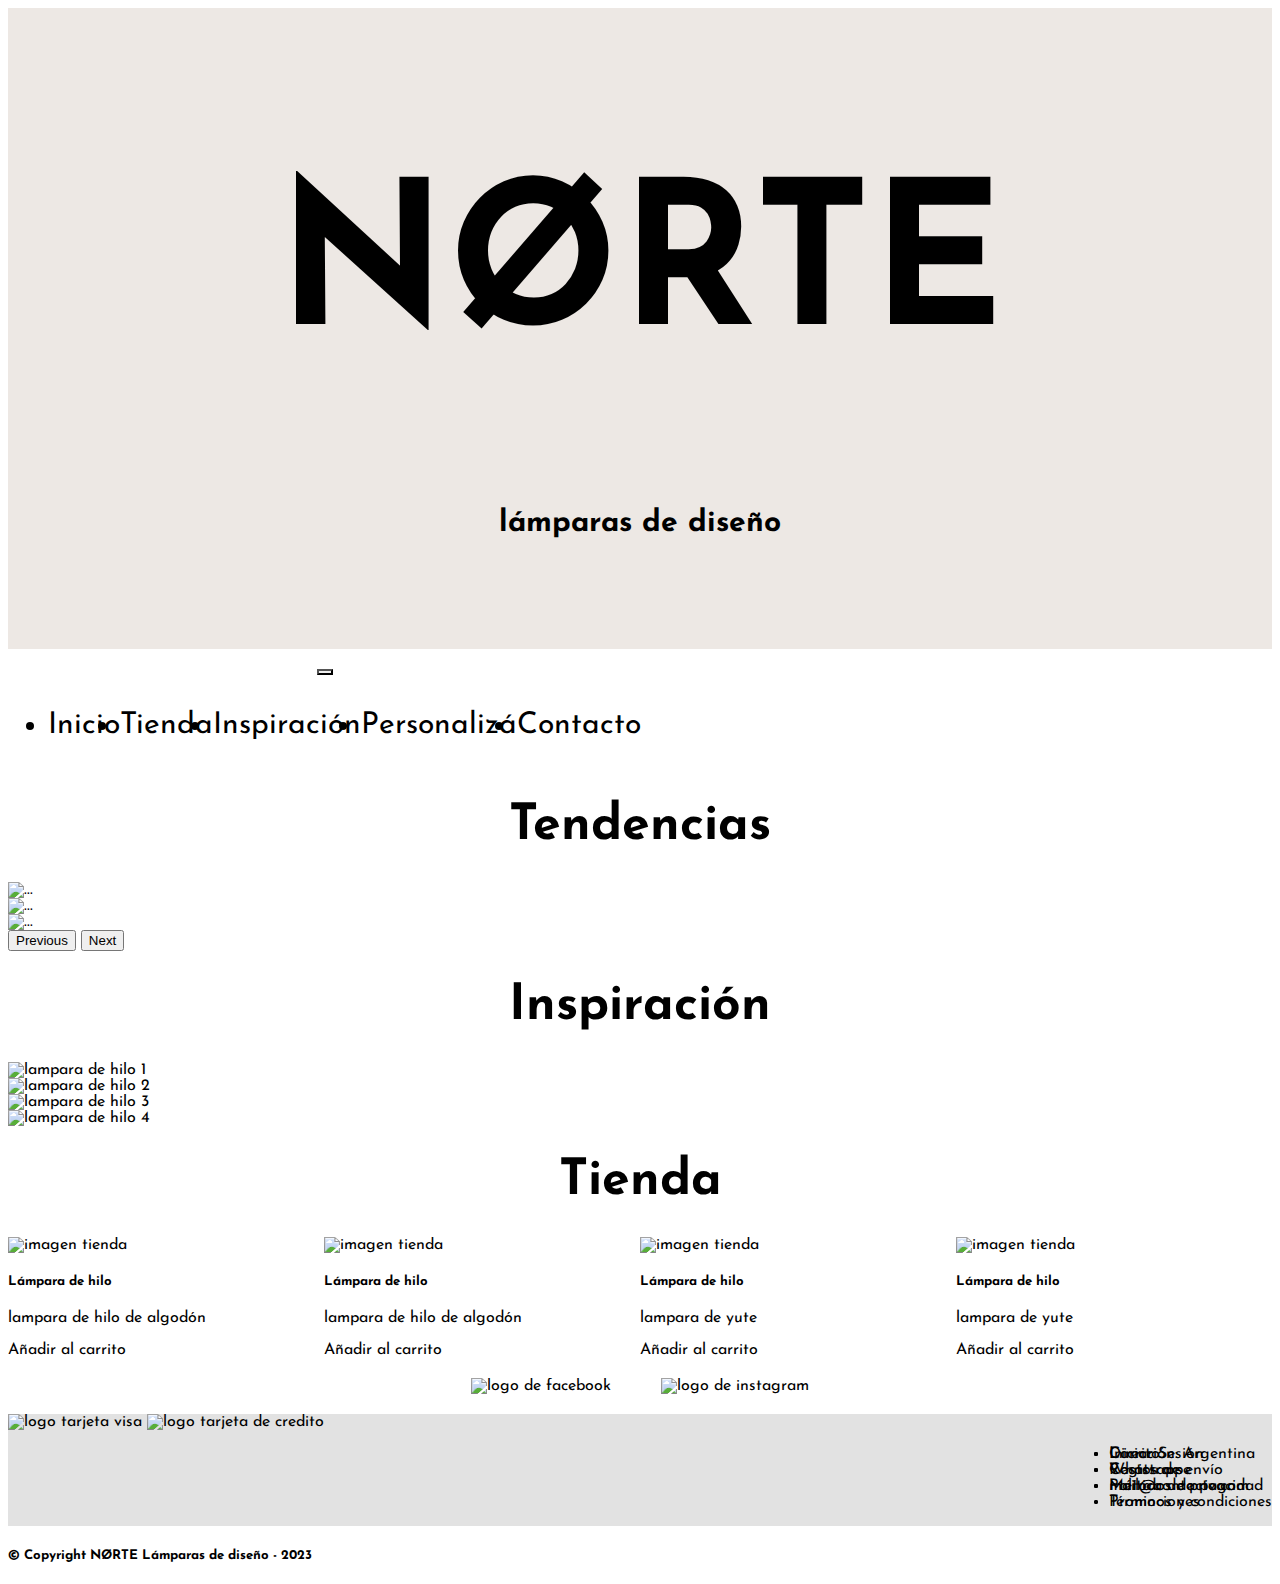
==== index.html @ 88e81bc0 "cambio" ====
<!DOCTYPE html>
<html lang="en">
<head>
    <meta charset="UTF-8">
    <meta http-equiv="X-UA-Compatible" content="IE=edge">
    <meta name="viewport" content="width=device-width, initial-scale=1.0">
    <link rel="preconnect" href="https://fonts.googleapis.com">
    <link rel="preconnect" href="https://fonts.gstatic.com" crossorigin>
    <link href="https://fonts.googleapis.com/css2?family=Josefin+Sans:wght@100;200;300&display=swap" rel="stylesheet"/>
    <link href="https://cdn.jsdelivr.net/npm/bootstrap@5.3.0/dist/css/bootstrap.min.css" rel="stylesheet" integrity="sha384-9ndCyUaIbzAi2FUVXJi0CjmCapSmO7SnpJef0486qhLnuZ2cdeRhO02iuK6FUUVM" crossorigin="anonymous">
    <link rel="stylesheet" href="./css/style.css"/>
    <script src="https://kit.fontawesome.com/7396c8cc22.js" crossorigin="anonymous"></script>
    <link rel="shortcut icon" href="./imagenes/favicon.png" type="image/x-icon">
    <title>NØRTE Lámparas de Diseño</title>
</head>

<body>
    <header>

        <div class="iconosheader">
            <a target="_blank" href="#"><img src="./imagenes/login.png" alt=""></a>
            <a target="_blank" href="./paginas/carrito.html"><img src="./imagenes/carrito.png" alt=""></a>
        </div>
        <a href="./index.html"><h1>NØRTE</h1></a>
        <h2>lámparas de diseño</h2>
    </header>

      <section>
        <div class="navbar navegacion">
          <nav class="navbar navbar-expand-lg">
            <div class="container-fluid">
              <button class="navbar-toggler toogler-mio" type="button" data-bs-toggle="collapse" data-bs-target="#navbarNav" aria-controls="navbarNav" aria-expanded="false" aria-label="Toggle navigation">
                <span class="navbar-toggler-icon toogler-mio-icono"></span>
              </button>
              <div class="collapse navbar-collapse" id="navbarNav">
                <ul class="navbar-nav navegacion">
                  <li class="nav-item">
                    <a class="nav-link active" aria-current="page" href="./index.html">Inicio</a>
                  </li>
                  <li class="nav-item">
                    <a class="nav-link" href="./paginas/tienda.html">Tienda</a>
                  </li>
                  <li class="nav-item">
                    <a class="nav-link" href="./paginas/inspiracion.html">Inspiración</a>
                  </li>
                  <li class="nav-item">
                    <a class="nav-link" href="./paginas/personaliza.html">Personalizá</a>
                  </li>
                  <li class="nav-item">
                    <a class="nav-link" href="./paginas/contacto.html">Contacto</a>
                  </li>
                </ul>
              </div>
            </div>
          </nav>
        </div>
      </section>



    <main>
        <h2>Tendencias</h2> 
        <div id="carouselExampleFade" class="carousel slide carousel-fade">
            <div class="carousel-inner">
              <div class="carousel-item active">
                <img src="./imagenes/lamparas/Carrusel/carrusel img1.png" class="d-block w-100" alt="...">
              </div>
              <div class="carousel-item">
                <img src="./imagenes/lamparas/Carrusel/carrusel img2.png" class="d-block w-100" alt="...">
              </div>
              <div class="carousel-item">
                <img src="./imagenes/lamparas/Carrusel/carrusel img3.png" class="d-block w-100" alt="...">
              </div>
            </div>
            <button class="carousel-control-prev" type="button" data-bs-target="#carouselExampleFade" data-bs-slide="prev">
              <span class="carousel-control-prev-icon" aria-hidden="true"></span>
              <span class="visually-hidden">Previous</span>
            </button>
            <button class="carousel-control-next" type="button" data-bs-target="#carouselExampleFade" data-bs-slide="next">
              <span class="carousel-control-next-icon" aria-hidden="true"></span>
              <span class="visually-hidden">Next</span>
            </button>
          </div>




  <a href="./paginas/inspiracion.html"><h2>Inspiración</h2></a>
      <div class="grid-layout">
          <div class="imagen-inspiracion">
            <img src="./imagenes/insp1.png" alt="lampara de hilo 1">
          </div>
          <div class="imagen-inspiracion">
            <img src="./imagenes/insp2.png" alt="lampara de hilo 2">
          </div>
          <div class="imagen-inspiracion">
            <img src="./imagenes/insp3.png" alt="lampara de hilo 3">
          </div>
          <div class="imagen-inspiracion">
            <img src="./imagenes/insp4.png" alt="lampara de hilo 4">
          </div>
      </div>

      <section>
        <h2>Tienda</h2>
        <div class="grid-tienda">
           <div class="tarjeta-tienda1">
            <div class="card tarjeta-body" style="width: 18rem;">
              <img src="./imagenes/tiendapreview1.png" class="card-img-top" alt="imagen tienda">
              <div class="card-body">
                <h5 class="card-title t-titulo">Lámpara de hilo</h5>
                <p class="card-text">lampara de hilo de algodón</p>
                <a href="#" class="btn btn-primary boton boton-tienda">Añadir al carrito</a>
              </div>
            </div>
           </div>

           <div class="tarjeta-tienda1">
            <div class="card" style="width: 18rem;">
              <img src="./imagenes/tiendapreview2.png" class="card-img-top" alt="imagen tienda">
              <div class="card-body">
                <h5 class="card-title">Lámpara de hilo</h5>
                <p class="card-text">lampara de hilo de algodón</p>
                <a href="#" class="btn btn-primary boton boton-tienda">Añadir al carrito</a>
              </div>
            </div>
           </div>

           <div class="tarjeta-tienda1">
            <div class="card" style="width: 18rem;">
              <img src="./imagenes/tiendapreview3.png" class="card-img-top" alt="imagen tienda">
              <div class="card-body">
                <h5 class="card-title">Lámpara de hilo</h5>
                <p class="card-text tarjeta-texto">lampara de yute</p>
                <a href="#" class="btn btn-primary boton boton-tienda">Añadir al carrito</a>
              </div>
            </div>
           </div>

           <div class="tarjeta-tienda1">
            <div class="card" style="width: 18rem;">
              <img src="./imagenes/tiendapreview4.png" class="card-img-top" alt="imagen tienda">
              <div class="card-body tarjeta-body">
                <h5 class="card-title">Lámpara de hilo</h5>
                <p class="card-text">lampara de yute</p>
                <a href="#" class="btn btn-primary boton boton-tienda">Añadir al carrito</a>
              </div>
            </div>
           </div>


        </div>

      </section>


    </main>

    <footer>

      <div class="footer-cajaredes">
        <a target="_blank" href="https://www.facebook.com/"><img src="./imagenes/facebookicon.png" alt="logo de facebook"></a>
        <a target="_blank" href="https://www.instagram.com/"><img src="./imagenes/instagram.png" alt="logo de instagram"></a> 
      </div>

      <div class="footer-grid">
        <ul class="footer-caja1">
          <li>Iniciar Sesión</li>
          <li>Registrarse</li>
          <li>Política de privacidad</li>
          <li>Términos y condiciones</li>
      </ul>
      <ul class="footer-caja2">
          <li><a target="_blank" href="./paginas/carrito.html">Carrito</a></li>
          <li>Costos de envío</li>
          <li>Métodos de pago</li>
          <li>Promociones</li>
      </ul>
      <ul class="footer-caja3">
          <li>Dirección: Argentina</li>
          <li><a target="_blank" href="https://web.whatsapp.com/">Whatsapp</a></li>
          <li>mail@contacto.com</li>
      </ul>

      
      <div class="tarjetas-credito">
        <img src="./imagenes/visa.png" alt="logo tarjeta visa">
        <img src="./imagenes/tarjeta.png" alt="logo tarjeta de credito">
      </div>
      </div>
        
        
       
        <div class="divh5">
          <h5>© Copyright NØRTE Lámparas de diseño - 2023</h5>
        </div>
    </footer>

<script src="https://cdn.jsdelivr.net/npm/bootstrap@5.3.0/dist/js/bootstrap.bundle.min.js" integrity="sha384-geWF76RCwLtnZ8qwWowPQNguL3RmwHVBC9FhGdlKrxdiJJigb/j/68SIy3Te4Bkz" crossorigin="anonymous"></script>
</body>
</html>
---- css/style.css ----
.navegacion, h2, h1 {
  text-align: center;
}

header {
  background-color: #ede8e4;
  padding-bottom: 80px;
}
header h2 {
  font-size: 30px;
}

@media (max-width: 576px) {
  header h1 {
    font-size: 20px;
  }
  header h2 {
    font-size: 15px;
  }
}
h1 {
  font-size: 200px;
}

.iconosheader {
  display: flex;
  flex-direction: row;
  justify-content: right;
  margin-top: 5px;
  padding: 8px;
  column-gap: 8px;
}

.grid-tienda {
  display: grid;
  grid-template-columns: 1fr 1fr 1fr 1fr;
  grid-template-rows: auto;
}

@media (max-width: 576px) {
  .grid-tienda {
    grid-template-columns: 1fr;
  }
}
.footer-grid {
  display: grid;
  grid-template-columns: 1fr 1fr 1fr;
  grid-template-columns: 1fr 1fr 1fr;
  grid-template-areas: caja1 caja2 caja3;
  background-color: #e2e2e2;
}

.footer-caja1 {
  grid-area: caja1;
}

.footer-caja2 {
  grid-area: caja2;
}

.footer-caja3 {
  grid-area: caja3;
}

.footer-cajaredes {
  display: grid;
  grid-template-columns: auto auto;
  grid-template-rows: auto;
  column-gap: 50px;
  margin-top: 20px;
  margin-bottom: 20px;
  justify-content: center;
}

body {
  font-family: "Josefin Sans", sans-serif;
  text-decoration-color: rgba(0, 0, 0, 0);
}

a:link {
  text-decoration: none;
  color: black;
}

h2 {
  font-size: 50px;
  margin-top: 30px;
  margin-bottom: 30px;
}

@media (max-width: 576px) {
  h2 {
    font-size: 25px;
  }
}
/* TOGGLER */
.toogler-mio-icono {
  background-image: url("../imagenes/favicon.png");
}

.toogler-mio {
  border-radius: 0%;
}

/* NAV BAR */
.navegacion {
  display: grid;
  grid-template-columns: repeat(5, 1fr);
  font-size: 30px;
}

/* CONTACTO */

/*# sourceMappingURL=style.css.map */
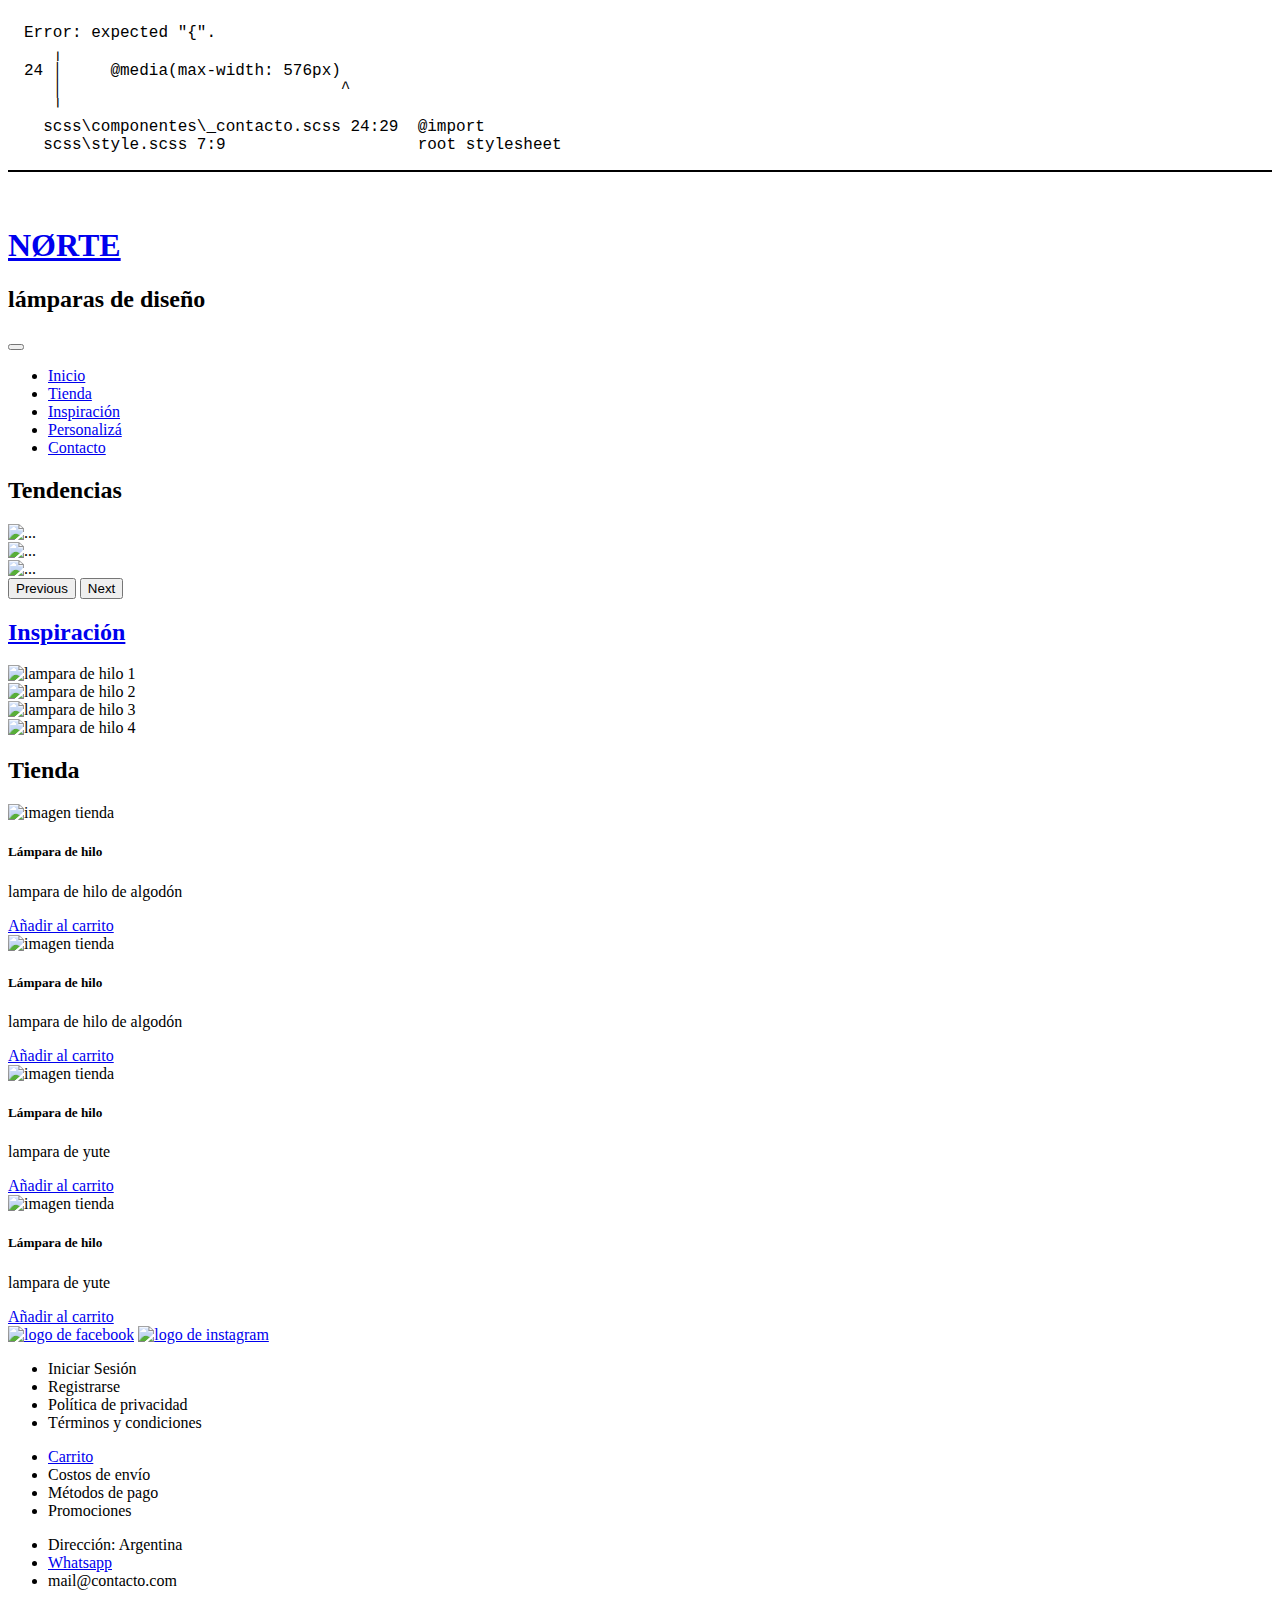
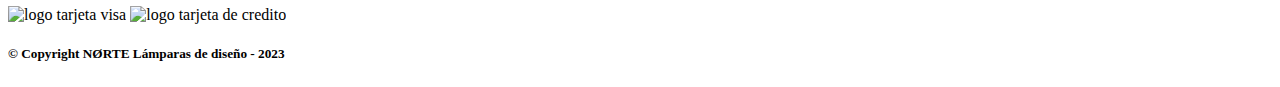
==== commit 44b8bbc8: "cambio" ====
--- a/index.html
+++ b/index.html
@@ -9,8 +9,8 @@
     <link href="https://fonts.googleapis.com/css2?family=Josefin+Sans:wght@100;200;300&display=swap" rel="stylesheet"/>
     <link href="https://cdn.jsdelivr.net/npm/bootstrap@5.3.0/dist/css/bootstrap.min.css" rel="stylesheet" integrity="sha384-9ndCyUaIbzAi2FUVXJi0CjmCapSmO7SnpJef0486qhLnuZ2cdeRhO02iuK6FUUVM" crossorigin="anonymous">
     <link rel="stylesheet" href="./css/style.css"/>
+    <link rel="shortcut icon" href="./imagenes/favicon.png" type="image/x-icon">
     <script src="https://kit.fontawesome.com/7396c8cc22.js" crossorigin="anonymous"></script>
-    <link rel="shortcut icon" href="./imagenes/favicon.png" type="image/x-icon">
     <title>NØRTE Lámparas de Diseño</title>
 </head>
 
--- a/css/style.css
+++ b/css/style.css
@@ -1,114 +1,18 @@
-.navegacion, h2, h1 {
-  text-align: center;
+/* Error: expected "{".
+ *    ,
+ * 24 |     @media(max-width: 576px)
+ *    |                             ^
+ *    '
+ *   scss\componentes\_contacto.scss 24:29  @import
+ *   scss\style.scss 7:9                    root stylesheet */
+
+body::before {
+  font-family: "Source Code Pro", "SF Mono", Monaco, Inconsolata, "Fira Mono",
+      "Droid Sans Mono", monospace, monospace;
+  white-space: pre;
+  display: block;
+  padding: 1em;
+  margin-bottom: 1em;
+  border-bottom: 2px solid black;
+  content: 'Error: expected "{".\a    \2577 \a 24 \2502      @media(max-width: 576px)\a    \2502                              ^\a    \2575 \a   scss\\componentes\\_contacto.scss 24:29  @import\a   scss\\style.scss 7:9                    root stylesheet';
 }
-
-header {
-  background-color: #ede8e4;
-  padding-bottom: 80px;
-}
-header h2 {
-  font-size: 30px;
-}
-
-@media (max-width: 576px) {
-  header h1 {
-    font-size: 20px;
-  }
-  header h2 {
-    font-size: 15px;
-  }
-}
-h1 {
-  font-size: 200px;
-}
-
-.iconosheader {
-  display: flex;
-  flex-direction: row;
-  justify-content: right;
-  margin-top: 5px;
-  padding: 8px;
-  column-gap: 8px;
-}
-
-.grid-tienda {
-  display: grid;
-  grid-template-columns: 1fr 1fr 1fr 1fr;
-  grid-template-rows: auto;
-}
-
-@media (max-width: 576px) {
-  .grid-tienda {
-    grid-template-columns: 1fr;
-  }
-}
-.footer-grid {
-  display: grid;
-  grid-template-columns: 1fr 1fr 1fr;
-  grid-template-columns: 1fr 1fr 1fr;
-  grid-template-areas: caja1 caja2 caja3;
-  background-color: #e2e2e2;
-}
-
-.footer-caja1 {
-  grid-area: caja1;
-}
-
-.footer-caja2 {
-  grid-area: caja2;
-}
-
-.footer-caja3 {
-  grid-area: caja3;
-}
-
-.footer-cajaredes {
-  display: grid;
-  grid-template-columns: auto auto;
-  grid-template-rows: auto;
-  column-gap: 50px;
-  margin-top: 20px;
-  margin-bottom: 20px;
-  justify-content: center;
-}
-
-body {
-  font-family: "Josefin Sans", sans-serif;
-  text-decoration-color: rgba(0, 0, 0, 0);
-}
-
-a:link {
-  text-decoration: none;
-  color: black;
-}
-
-h2 {
-  font-size: 50px;
-  margin-top: 30px;
-  margin-bottom: 30px;
-}
-
-@media (max-width: 576px) {
-  h2 {
-    font-size: 25px;
-  }
-}
-/* TOGGLER */
-.toogler-mio-icono {
-  background-image: url("../imagenes/favicon.png");
-}
-
-.toogler-mio {
-  border-radius: 0%;
-}
-
-/* NAV BAR */
-.navegacion {
-  display: grid;
-  grid-template-columns: repeat(5, 1fr);
-  font-size: 30px;
-}
-
-/* CONTACTO */
-
-/*# sourceMappingURL=style.css.map */
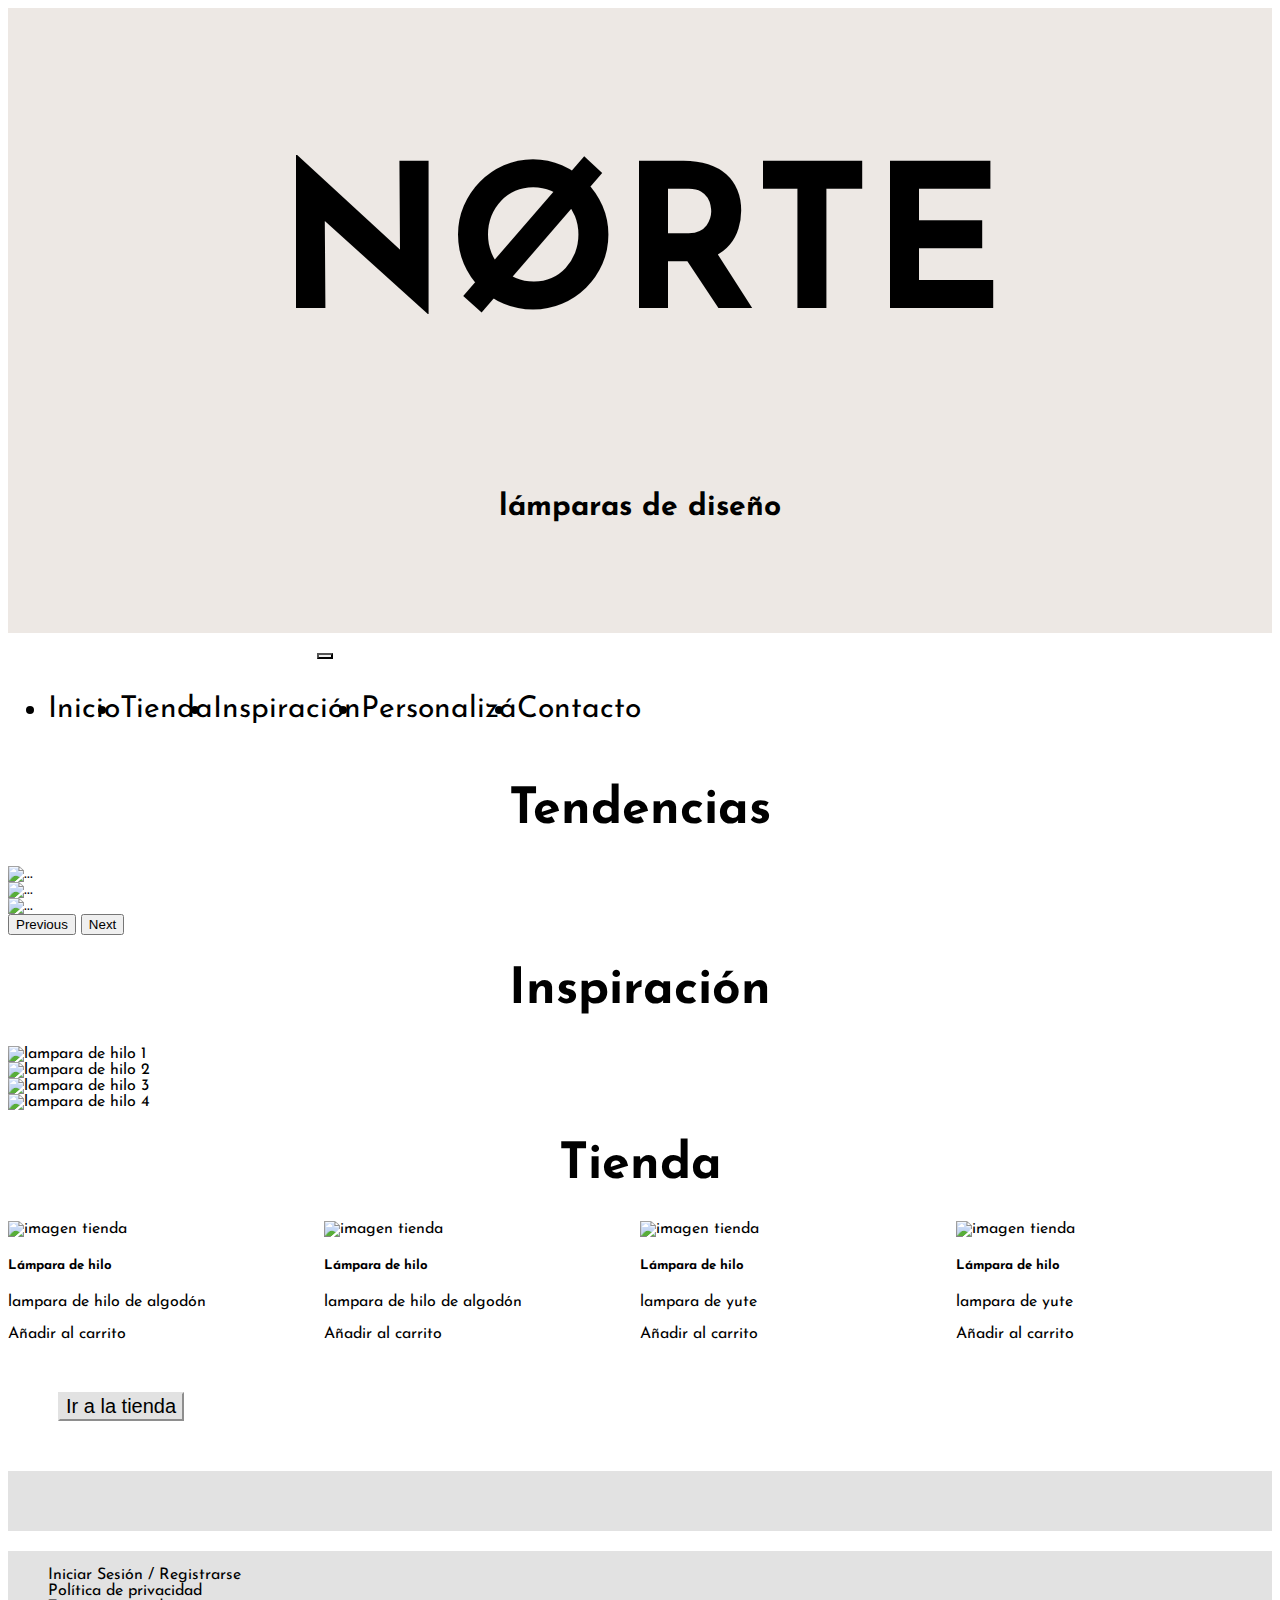
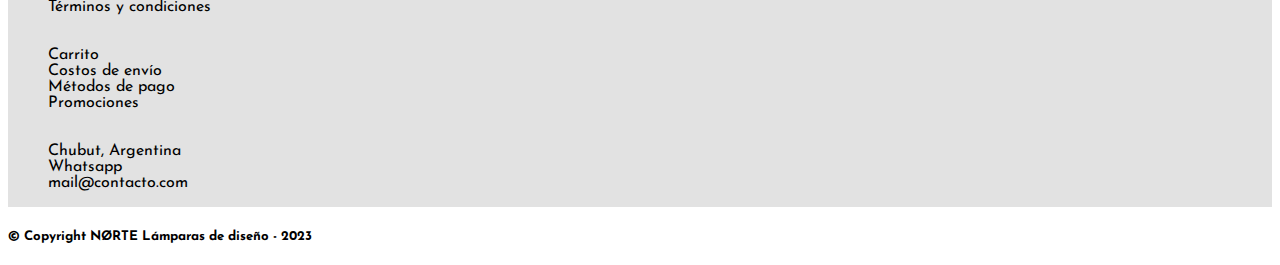
==== commit 2f552ec4: "cambio" ====
--- a/index.html
+++ b/index.html
@@ -18,8 +18,8 @@
     <header>
 
         <div class="iconosheader">
-            <a target="_blank" href="#"><img src="./imagenes/login.png" alt=""></a>
-            <a target="_blank" href="./paginas/carrito.html"><img src="./imagenes/carrito.png" alt=""></a>
+            <a target="_blank" href="#"><i class="fa-solid fa-user" style="color: #000000;"></i></a>
+            <a target="_blank" href="./paginas/carrito.html"><i class="fa-solid fa-cart-shopping" style="color: #000000;"></i></a>
         </div>
         <a href="./index.html"><h1>NØRTE</h1></a>
         <h2>lámparas de diseño</h2>
@@ -147,26 +147,30 @@
               </div>
             </div>
            </div>
-
-
-        </div>
+        </div>
+
+        <section class="boton-ir-tienda">
+          <div class="d-grid gap-2 col-6 mx-auto">
+            <button class="btn btn-primary btn-tienda" type="button"><a href="./paginas/tienda.html">Ir a la tienda</a></button>
+          </div>
+        </section>
 
       </section>
 
 
+
     </main>
 
     <footer>
 
       <div class="footer-cajaredes">
-        <a target="_blank" href="https://www.facebook.com/"><img src="./imagenes/facebookicon.png" alt="logo de facebook"></a>
-        <a target="_blank" href="https://www.instagram.com/"><img src="./imagenes/instagram.png" alt="logo de instagram"></a> 
+        <a target="_blank" href="https://www.facebook.com/"><i class="fa-brands fa-facebook-f fa-2xl" style="color: #000000;"></i></a>
+        <a target="_blank" href="https://www.instagram.com/"><i class="fa-brands fa-instagram fa-2xl" style="color: #000000;"></i></a> 
       </div>
 
       <div class="footer-grid">
         <ul class="footer-caja1">
-          <li>Iniciar Sesión</li>
-          <li>Registrarse</li>
+          <li>Iniciar Sesión / Registrarse</li>
           <li>Política de privacidad</li>
           <li>Términos y condiciones</li>
       </ul>
@@ -177,20 +181,20 @@
           <li>Promociones</li>
       </ul>
       <ul class="footer-caja3">
-          <li>Dirección: Argentina</li>
-          <li><a target="_blank" href="https://web.whatsapp.com/">Whatsapp</a></li>
-          <li>mail@contacto.com</li>
+          <li><i class="fa-solid fa-location-dot" style="color: #000000;"></i>Chubut, Argentina</li>
+          <li><i class="fa-brands fa-whatsapp" style="color: #000000;"></i><a target="_blank" href="https://web.whatsapp.com/">Whatsapp</a></li>
+          <li><i class="fa-solid fa-envelope" style="color: #000000;"></i>mail@contacto.com</li>
       </ul>
 
       
       <div class="tarjetas-credito">
-        <img src="./imagenes/visa.png" alt="logo tarjeta visa">
-        <img src="./imagenes/tarjeta.png" alt="logo tarjeta de credito">
+        <i class="fa-brands fa-cc-visa" style="color: #000000;"></i>
+        <i class="fa-brands fa-cc-mastercard" style="color: #000000;"></i>
+        <i class="fa-brands fa-cc-amex" style="color: #000000;"></i>
+        <i class="fa-brands fa-cc-paypal" style="color: #000000;"></i>
       </div>
       </div>
         
-        
-       
         <div class="divh5">
           <h5>© Copyright NØRTE Lámparas de diseño - 2023</h5>
         </div>
--- a/css/style.css
+++ b/css/style.css
@@ -1,18 +1,152 @@
-/* Error: expected "{".
- *    ,
- * 24 |     @media(max-width: 576px)
- *    |                             ^
- *    '
- *   scss\componentes\_contacto.scss 24:29  @import
- *   scss\style.scss 7:9                    root stylesheet */
+.navegacion, h2, h1 {
+  text-align: center;
+}
 
-body::before {
-  font-family: "Source Code Pro", "SF Mono", Monaco, Inconsolata, "Fira Mono",
-      "Droid Sans Mono", monospace, monospace;
-  white-space: pre;
+header {
+  background-color: #ede8e4;
+  padding-bottom: 80px;
+}
+header h2 {
+  font-size: 30px;
+}
+
+@media (max-width: 576px) {
+  header h1 {
+    font-size: 20px;
+  }
+  header h2 {
+    font-size: 15px;
+  }
+}
+h1 {
+  font-size: 200px;
+}
+
+.iconosheader {
+  display: flex;
+  flex-direction: row;
+  justify-content: right;
+  margin-top: 5px;
+  padding: 8px;
+  column-gap: 8px;
+}
+
+.div-contacto {
+  margin: 3em;
+  padding: 3em;
+  background-color: #f5f5f5;
+  border: 3px solid #ede8e4;
+  justify-content: space-around;
+}
+.div-contacto ul {
+  text-align: center;
+  font-size: 30px;
+  margin: auto;
+  list-style: none;
+}
+.div-contacto ul li {
+  padding: 5px;
+  margin-left: 3px;
+}
+
+.iconos-contacto {
   display: block;
-  padding: 1em;
-  margin-bottom: 1em;
-  border-bottom: 2px solid black;
-  content: 'Error: expected "{".\a    \2577 \a 24 \2502      @media(max-width: 576px)\a    \2502                              ^\a    \2575 \a   scss\\componentes\\_contacto.scss 24:29  @import\a   scss\\style.scss 7:9                    root stylesheet';
+  margin: 20px;
 }
+
+@media (max-width: 576px) {
+  .div-contacto ul li {
+    font-size: 18px;
+  }
+}
+.grid-tienda {
+  display: grid;
+  grid-template-columns: 1fr 1fr 1fr 1fr;
+  grid-template-rows: auto;
+}
+
+@media (max-width: 576px) {
+  .grid-tienda {
+    grid-template-columns: 1fr;
+  }
+}
+.boton-ir-tienda {
+  margin: 50px;
+  padding: auto;
+}
+
+.btn-tienda {
+  background-color: #e2e2e2;
+  border-radius: 0;
+  border-color: #e2e2e2;
+  font-size: 20px;
+  font-weight: 300;
+}
+.btn-tienda:hover {
+  background-color: #f5f5f5;
+  border-color: #f5f5f5;
+}
+
+.footer {
+  background-color: #e2e2e2;
+}
+
+.footer-grid {
+  display: grid;
+  background-color: #e2e2e2;
+}
+.footer-grid ul {
+  list-style: none;
+}
+
+.footer-cajaredes {
+  display: grid;
+  grid-template-columns: auto auto;
+  grid-template-rows: auto;
+  column-gap: 50px;
+  margin-top: 20px;
+  margin-bottom: 20px;
+  padding-top: 30px;
+  padding-bottom: 30px;
+  justify-content: center;
+  background-color: #e2e2e2;
+}
+
+body {
+  font-family: "Josefin Sans", sans-serif;
+  text-decoration-color: rgba(0, 0, 0, 0);
+}
+
+a:link {
+  text-decoration: none;
+  color: black;
+}
+
+h2 {
+  font-size: 50px;
+  margin-top: 30px;
+  margin-bottom: 30px;
+}
+
+@media (max-width: 576px) {
+  h2 {
+    font-size: 25px;
+  }
+}
+/* TOGGLER */
+.toogler-mio-icono {
+  background-image: url("../imagenes/favicon.png");
+}
+
+.toogler-mio {
+  border-radius: 0%;
+}
+
+/* NAV BAR */
+.navegacion {
+  display: grid;
+  grid-template-columns: repeat(5, 1fr);
+  font-size: 30px;
+}
+
+/*# sourceMappingURL=style.css.map */
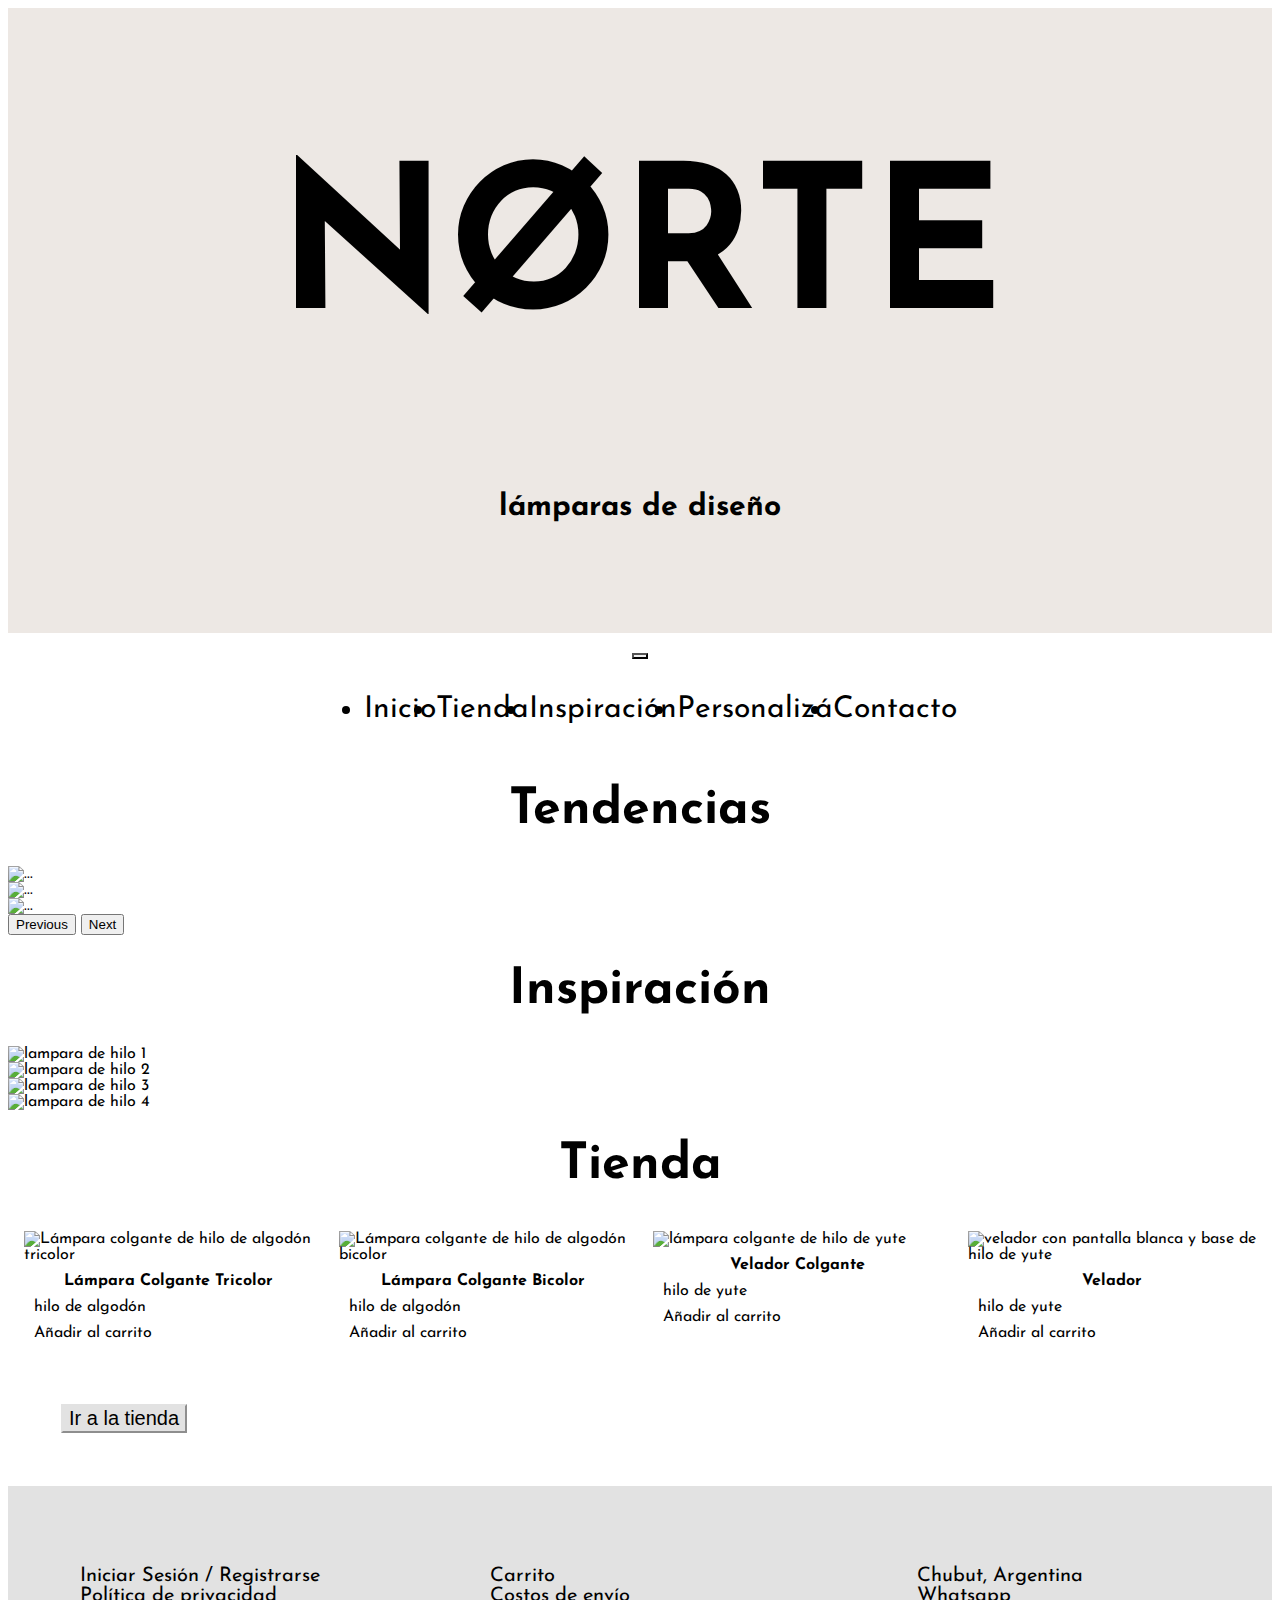
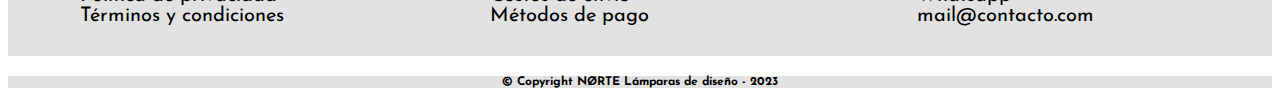
==== commit 394bfcf7: "cambios" ====
--- a/index.html
+++ b/index.html
@@ -103,60 +103,59 @@
 
       <section>
         <h2>Tienda</h2>
-        <div class="grid-tienda">
-           <div class="tarjeta-tienda1">
+        <div class="cards-tienda-index">
+           <div class="tarjeta-tienda">
             <div class="card tarjeta-body" style="width: 18rem;">
-              <img src="./imagenes/tiendapreview1.png" class="card-img-top" alt="imagen tienda">
+              <img src="./imagenes/tiendapreview1.png" class="card-img-top" alt="Lámpara colgante de hilo de algodón tricolor">
               <div class="card-body">
-                <h5 class="card-title t-titulo">Lámpara de hilo</h5>
-                <p class="card-text">lampara de hilo de algodón</p>
-                <a href="#" class="btn btn-primary boton boton-tienda">Añadir al carrito</a>
-              </div>
-            </div>
-           </div>
-
-           <div class="tarjeta-tienda1">
+                <h5 class="card-title t-titulo txt-card h5-card">Lámpara Colgante Tricolor</h5>
+                <p class="card-text txt-card">hilo de algodón</p>
+                <a href="#" class="btn btn-primary boton boton-tienda txt-card">Añadir al carrito</a>
+              </div>
+            </div>
+           </div>
+
+           <div class="tarjeta-tienda">
             <div class="card" style="width: 18rem;">
-              <img src="./imagenes/tiendapreview2.png" class="card-img-top" alt="imagen tienda">
+              <img src="./imagenes/tiendapreview2.png" class="card-img-top" alt="Lámpara colgante de hilo de algodón bicolor">
               <div class="card-body">
-                <h5 class="card-title">Lámpara de hilo</h5>
-                <p class="card-text">lampara de hilo de algodón</p>
-                <a href="#" class="btn btn-primary boton boton-tienda">Añadir al carrito</a>
-              </div>
-            </div>
-           </div>
-
-           <div class="tarjeta-tienda1">
+                <h5 class="card-title txt-card h5-card">Lámpara Colgante Bicolor</h5>
+                <p class="card-text txt-card">hilo de algodón</p>
+                <a href="#" class="btn btn-primary boton boton-tienda txt-card">Añadir al carrito</a>
+              </div>
+            </div>
+           </div>
+
+           <div class="tarjeta-tienda">
             <div class="card" style="width: 18rem;">
-              <img src="./imagenes/tiendapreview3.png" class="card-img-top" alt="imagen tienda">
+              <img src="./imagenes/tiendapreview3.png" class="card-img-top" alt="lámpara colgante de hilo de yute">
               <div class="card-body">
-                <h5 class="card-title">Lámpara de hilo</h5>
-                <p class="card-text tarjeta-texto">lampara de yute</p>
-                <a href="#" class="btn btn-primary boton boton-tienda">Añadir al carrito</a>
-              </div>
-            </div>
-           </div>
-
-           <div class="tarjeta-tienda1">
+                <h5 class="card-title txt-card h5-card">Velador Colgante</h5>
+                <p class="card-text tarjeta-texto txt-card">hilo de yute</p>
+                <a href="#" class="btn btn-primary boton boton-tienda txt-card">Añadir al carrito</a>
+              </div>
+            </div>
+           </div>
+
+           <div class="tarjeta-tienda">
             <div class="card" style="width: 18rem;">
-              <img src="./imagenes/tiendapreview4.png" class="card-img-top" alt="imagen tienda">
+              <img src="./imagenes/tiendapreview4.png" class="card-img-top" alt="velador con pantalla blanca y base de hilo de yute">
               <div class="card-body tarjeta-body">
-                <h5 class="card-title">Lámpara de hilo</h5>
-                <p class="card-text">lampara de yute</p>
-                <a href="#" class="btn btn-primary boton boton-tienda">Añadir al carrito</a>
-              </div>
-            </div>
-           </div>
-        </div>
-
+                <h5 class="card-title txt-card h5-card">Velador</h5>
+                <p class="card-text txt-card">hilo de yute</p>
+                <a href="#" class="btn btn-primary boton boton-tienda txt-card">Añadir al carrito</a>
+              </div>
+            </div>
+           </div>
+        </div>
+      </section>
+      
         <section class="boton-ir-tienda">
           <div class="d-grid gap-2 col-6 mx-auto">
             <button class="btn btn-primary btn-tienda" type="button"><a href="./paginas/tienda.html">Ir a la tienda</a></button>
           </div>
         </section>
 
-      </section>
-
 
 
     </main>
@@ -169,31 +168,29 @@
       </div>
 
       <div class="footer-grid">
-        <ul class="footer-caja1">
+        <ul>
           <li>Iniciar Sesión / Registrarse</li>
           <li>Política de privacidad</li>
           <li>Términos y condiciones</li>
       </ul>
-      <ul class="footer-caja2">
+      <ul>
           <li><a target="_blank" href="./paginas/carrito.html">Carrito</a></li>
           <li>Costos de envío</li>
           <li>Métodos de pago</li>
-          <li>Promociones</li>
       </ul>
-      <ul class="footer-caja3">
-          <li><i class="fa-solid fa-location-dot" style="color: #000000;"></i>Chubut, Argentina</li>
-          <li><i class="fa-brands fa-whatsapp" style="color: #000000;"></i><a target="_blank" href="https://web.whatsapp.com/">Whatsapp</a></li>
-          <li><i class="fa-solid fa-envelope" style="color: #000000;"></i>mail@contacto.com</li>
+      <ul>
+          <li><i class="fa-solid fa-location-dot footer-iconos" style="color: #000000;"></i>Chubut, Argentina</li>
+          <li><i class="fa-brands fa-whatsapp footer-iconos" style="color: #000000;"></i><a target="_blank" href="https://web.whatsapp.com/">Whatsapp</a></li>
+          <li><i class="fa-solid fa-envelope footer-iconos" style="color: #000000;"></i>mail@contacto.com</li>
       </ul>
-
-      
-      <div class="tarjetas-credito">
+      </div>
+
+      <div class="iconos-metodos-pago">
         <i class="fa-brands fa-cc-visa" style="color: #000000;"></i>
         <i class="fa-brands fa-cc-mastercard" style="color: #000000;"></i>
         <i class="fa-brands fa-cc-amex" style="color: #000000;"></i>
         <i class="fa-brands fa-cc-paypal" style="color: #000000;"></i>
       </div>
-      </div>
         
         <div class="divh5">
           <h5>© Copyright NØRTE Lámparas de diseño - 2023</h5>
--- a/css/style.css
+++ b/css/style.css
@@ -61,7 +61,8 @@
 }
 .grid-tienda {
   display: grid;
-  grid-template-columns: 1fr 1fr 1fr 1fr;
+  grid-template-columns: repeat(4, 1fr);
+  justify-content: space-evenly;
   grid-template-rows: auto;
 }
 
@@ -70,11 +71,6 @@
     grid-template-columns: 1fr;
   }
 }
-.boton-ir-tienda {
-  margin: 50px;
-  padding: auto;
-}
-
 .btn-tienda {
   background-color: #e2e2e2;
   border-radius: 0;
@@ -87,6 +83,38 @@
   border-color: #f5f5f5;
 }
 
+.h5-card {
+  background-color: white;
+}
+
+.tarjeta-tienda {
+  margin: 10px;
+}
+
+/* CARDS TIENDA (Index)*/
+.cards-tienda-index {
+  display: flex;
+  justify-content: space-evenly;
+}
+
+@media (max-width: 576px) {
+  .cards-tienda-index {
+    display: grid;
+    grid-template-columns: 1fr;
+    grid-template-rows: auto;
+    justify-items: center;
+    margin: 10px;
+  }
+  .txt-card {
+    font-size: 16px;
+    text-align: center;
+  }
+}
+.txt-card {
+  margin: 10px;
+  font-size: 16px;
+}
+
 .footer {
   background-color: #e2e2e2;
 }
@@ -94,22 +122,54 @@
 .footer-grid {
   display: grid;
   background-color: #e2e2e2;
+  grid-template-columns: 30% 30% 30%;
+  justify-content: space-evenly;
+  font-size: 20px;
 }
 .footer-grid ul {
   list-style: none;
 }
 
+@media (max-width: 576px) {
+  .footer-grid {
+    font-size: 16px;
+  }
+  .footer-iconos {
+    padding: 5px;
+  }
+}
 .footer-cajaredes {
   display: grid;
+  background-color: #e2e2e2;
   grid-template-columns: auto auto;
   grid-template-rows: auto;
   column-gap: 50px;
   margin-top: 20px;
-  margin-bottom: 20px;
   padding-top: 30px;
   padding-bottom: 30px;
   justify-content: center;
   background-color: #e2e2e2;
+}
+
+.footer-iconos {
+  padding: 8px;
+}
+
+.iconos-metodos-pago {
+  display: grid;
+  grid-template-columns: repeat(4, auto);
+  grid-template-rows: auto;
+  justify-content: center;
+  align-items: center;
+  column-gap: 15px;
+  padding-bottom: 10px;
+  background-color: #e2e2e2;
+}
+
+h5 {
+  background-color: #e2e2e2;
+  text-align: center;
+  font-size: 12px;
 }
 
 body {
@@ -129,8 +189,11 @@
 }
 
 @media (max-width: 576px) {
-  h2 {
-    font-size: 25px;
+  .h2 {
+    font-size: 18px;
+  }
+  .header {
+    display: none;
   }
 }
 /* TOGGLER */
@@ -144,9 +207,26 @@
 
 /* NAV BAR */
 .navegacion {
-  display: grid;
-  grid-template-columns: repeat(5, 1fr);
+  display: flex;
+  justify-content: space-evenly;
   font-size: 30px;
 }
 
+@media (max-width: 576px) {
+  .navegacion {
+    font-size: 20px;
+    justify-content: left;
+    text-align: left;
+  }
+}
+/* BOTON IR A LA TIENDA */
+.boton-ir-tienda {
+  margin: 50px;
+  padding: 3px;
+}
+.boton-ir-tienda:active {
+  background-color: #f5f5f5;
+  border-color: #f5f5f5;
+}
+
 /*# sourceMappingURL=style.css.map */
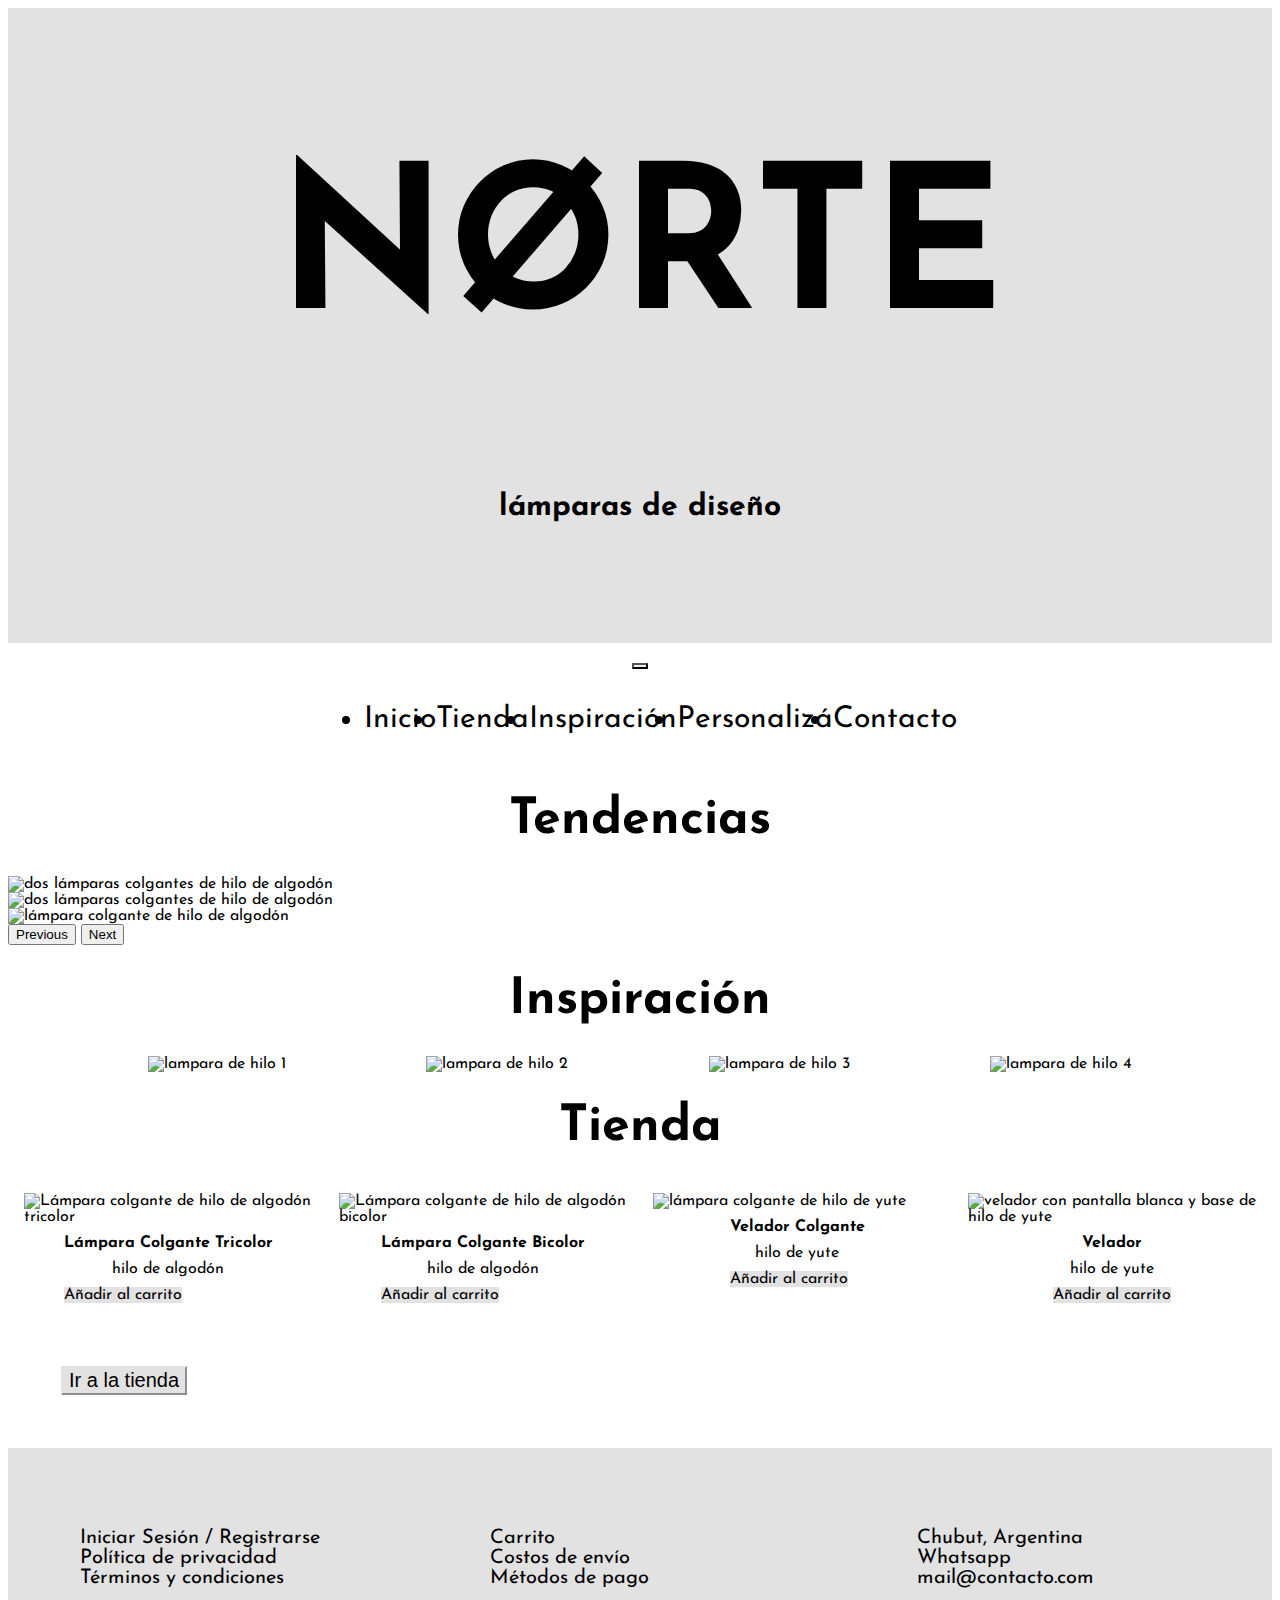
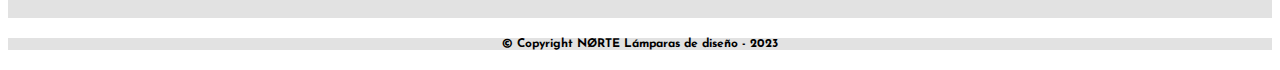
==== commit b1d58c84: "cambios" ====
--- a/index.html
+++ b/index.html
@@ -4,6 +4,8 @@
     <meta charset="UTF-8">
     <meta http-equiv="X-UA-Compatible" content="IE=edge">
     <meta name="viewport" content="width=device-width, initial-scale=1.0">
+    <meta name="description" content="Lámparas de diseño a pedido, realizadas con hilo de algodón y yute">
+    <meta name="keywords" content="lámparas, iluminación, lámparas artesanales">
     <link rel="preconnect" href="https://fonts.googleapis.com">
     <link rel="preconnect" href="https://fonts.gstatic.com" crossorigin>
     <link href="https://fonts.googleapis.com/css2?family=Josefin+Sans:wght@100;200;300&display=swap" rel="stylesheet"/>
@@ -16,10 +18,9 @@
 
 <body>
     <header>
-
         <div class="iconosheader">
             <a target="_blank" href="#"><i class="fa-solid fa-user" style="color: #000000;"></i></a>
-            <a target="_blank" href="./paginas/carrito.html"><i class="fa-solid fa-cart-shopping" style="color: #000000;"></i></a>
+            <a target="_blank" href="#"><i class="fa-solid fa-cart-shopping" style="color: #000000;"></i></a>
         </div>
         <a href="./index.html"><h1>NØRTE</h1></a>
         <h2>lámparas de diseño</h2>
@@ -63,13 +64,13 @@
         <div id="carouselExampleFade" class="carousel slide carousel-fade">
             <div class="carousel-inner">
               <div class="carousel-item active">
-                <img src="./imagenes/lamparas/Carrusel/carrusel img1.png" class="d-block w-100" alt="...">
+                <img src="./imagenes/carrusel img1.png" class="d-block w-100" alt="dos lámparas colgantes de hilo de algodón">
               </div>
               <div class="carousel-item">
-                <img src="./imagenes/lamparas/Carrusel/carrusel img2.png" class="d-block w-100" alt="...">
+                <img src="./imagenes/carrusel img2.png" class="d-block w-100" alt="dos lámparas colgantes de hilo de algodón">
               </div>
               <div class="carousel-item">
-                <img src="./imagenes/lamparas/Carrusel/carrusel img3.png" class="d-block w-100" alt="...">
+                <img src="./imagenes/carrusel img3.png" class="d-block w-100" alt="lámpara colgante de hilo de algodón">
               </div>
             </div>
             <button class="carousel-control-prev" type="button" data-bs-target="#carouselExampleFade" data-bs-slide="prev">
@@ -102,12 +103,15 @@
       </div>
 
       <section>
+
         <h2>Tienda</h2>
+
         <div class="cards-tienda-index">
+
            <div class="tarjeta-tienda">
             <div class="card tarjeta-body" style="width: 18rem;">
               <img src="./imagenes/tiendapreview1.png" class="card-img-top" alt="Lámpara colgante de hilo de algodón tricolor">
-              <div class="card-body">
+              <div class="card-body tarjeta-body">
                 <h5 class="card-title t-titulo txt-card h5-card">Lámpara Colgante Tricolor</h5>
                 <p class="card-text txt-card">hilo de algodón</p>
                 <a href="#" class="btn btn-primary boton boton-tienda txt-card">Añadir al carrito</a>
@@ -116,9 +120,9 @@
            </div>
 
            <div class="tarjeta-tienda">
-            <div class="card" style="width: 18rem;">
+            <div class="card tarjeta-body" style="width: 18rem;">
               <img src="./imagenes/tiendapreview2.png" class="card-img-top" alt="Lámpara colgante de hilo de algodón bicolor">
-              <div class="card-body">
+              <div class="card-body tarjeta-body">
                 <h5 class="card-title txt-card h5-card">Lámpara Colgante Bicolor</h5>
                 <p class="card-text txt-card">hilo de algodón</p>
                 <a href="#" class="btn btn-primary boton boton-tienda txt-card">Añadir al carrito</a>
@@ -127,18 +131,18 @@
            </div>
 
            <div class="tarjeta-tienda">
-            <div class="card" style="width: 18rem;">
+            <div class="card tarjeta-body" style="width: 18rem;">
               <img src="./imagenes/tiendapreview3.png" class="card-img-top" alt="lámpara colgante de hilo de yute">
-              <div class="card-body">
+              <div class="card-body tarjeta-body">
                 <h5 class="card-title txt-card h5-card">Velador Colgante</h5>
-                <p class="card-text tarjeta-texto txt-card">hilo de yute</p>
-                <a href="#" class="btn btn-primary boton boton-tienda txt-card">Añadir al carrito</a>
-              </div>
-            </div>
-           </div>
-
-           <div class="tarjeta-tienda">
-            <div class="card" style="width: 18rem;">
+                <p class="card-text txt-card">hilo de yute</p>
+                <a href="#" class="btn btn-primary boton boton-tienda txt-card">Añadir al carrito</a>
+              </div>
+            </div>
+           </div>
+
+           <div class="tarjeta-tienda">
+            <div class="card tarjeta-body" style="width: 18rem;">
               <img src="./imagenes/tiendapreview4.png" class="card-img-top" alt="velador con pantalla blanca y base de hilo de yute">
               <div class="card-body tarjeta-body">
                 <h5 class="card-title txt-card h5-card">Velador</h5>
--- a/css/style.css
+++ b/css/style.css
@@ -1,18 +1,19 @@
+@charset "UTF-8";
 .navegacion, h2, h1 {
   text-align: center;
 }
 
 header {
-  background-color: #ede8e4;
-  padding-bottom: 80px;
+  background-color: #e2e2e2;
+  padding-bottom: 90px;
 }
 header h2 {
   font-size: 30px;
 }
 
 @media (max-width: 576px) {
-  header h1 {
-    font-size: 20px;
+  header {
+    display: none;
   }
   header h2 {
     font-size: 15px;
@@ -62,8 +63,11 @@
 .grid-tienda {
   display: grid;
   grid-template-columns: repeat(4, 1fr);
-  justify-content: space-evenly;
   grid-template-rows: auto;
+  justify-content: space-evenly;
+  align-items: center;
+  padding: 10px;
+  row-gap: 30px;
 }
 
 @media (max-width: 576px) {
@@ -71,24 +75,39 @@
     grid-template-columns: 1fr;
   }
 }
-.btn-tienda {
-  background-color: #e2e2e2;
-  border-radius: 0;
-  border-color: #e2e2e2;
-  font-size: 20px;
-  font-weight: 300;
-}
-.btn-tienda:hover {
-  background-color: #f5f5f5;
-  border-color: #f5f5f5;
-}
-
 .h5-card {
   background-color: white;
+  font-size: 16px;
 }
 
 .tarjeta-tienda {
   margin: 10px;
+  align-items: center;
+}
+
+.txt-card {
+  margin: 10px;
+  font-size: 16px;
+  text-align: center;
+}
+
+.boton-tienda {
+  background-color: #e2e2e2;
+  border-color: black;
+  border-radius: 0;
+  align-items: center;
+}
+.boton-tienda:hover {
+  background-color: #f5f5f5;
+  text-decoration-color: black;
+  border-color: black;
+}
+
+.tarjeta-body {
+  border-color: black;
+  border-radius: 0;
+  justify-items: center;
+  align-items: center;
 }
 
 /* CARDS TIENDA (Index)*/
@@ -110,9 +129,51 @@
     text-align: center;
   }
 }
-.txt-card {
-  margin: 10px;
-  font-size: 16px;
+.titulo-per {
+  font-size: 30px;
+  margin-left: 10px;
+  margin-top: 30px;
+}
+
+/* COLOR */
+.check-colores {
+  display: flex;
+  column-gap: 20px;
+  border-radius: 0%;
+  margin: 10px;
+}
+
+/* TIPO DE LÁMPARA */
+.radio-tipo {
+  display: flex;
+  column-gap: 20px;
+  padding-left: 10px;
+  margin: 10px;
+  font-size: 20px;
+}
+
+.med-check:checked {
+  background-color: #ab7a1e;
+  border-color: black;
+  border-width: 0.5px;
+}
+
+/* MEDIDAS */
+.chck-medidas {
+  display: flex;
+  column-gap: 20px;
+  margin: 10px;
+  padding: 10px;
+  font-size: 20px;
+}
+
+/* TIPO DE MATERIAL */
+.chck-material {
+  display: flex;
+  column-gap: 20px;
+  margin: 10px;
+  padding: 10px;
+  font-size: 20px;
 }
 
 .footer {
@@ -192,9 +253,6 @@
   .h2 {
     font-size: 18px;
   }
-  .header {
-    display: none;
-  }
 }
 /* TOGGLER */
 .toogler-mio-icono {
@@ -229,4 +287,46 @@
   border-color: #f5f5f5;
 }
 
+.btn-tienda {
+  background-color: #e2e2e2;
+  border-radius: 0;
+  border-color: #e2e2e2;
+  font-size: 20px;
+  font-weight: 300;
+  transition: all 1.1s;
+}
+.btn-tienda:hover {
+  background-color: #f5f5f5;
+  border-color: #f5f5f5;
+  transform: scale(1.2);
+}
+
+/* INSPIRACION (Index) */
+.grid-layout {
+  display: flex;
+  justify-content: space-evenly;
+}
+
+@media (max-width: 576px) {
+  .grid-layout {
+    display: grid;
+    grid-template-columns: 1fr 1fr;
+    grid-template-rows: auto;
+  }
+}
+/* GALERIA (Inspiración) */
+.galeria {
+  display: grid;
+  grid-template-columns: 1fr 1fr 1fr;
+  grid-template-rows: auto;
+  row-gap: 5px;
+  margin: 5px;
+}
+
+@media (max-width: 576px) {
+  .galeria {
+    grid-template-columns: 1fr;
+  }
+}
+
 /*# sourceMappingURL=style.css.map */
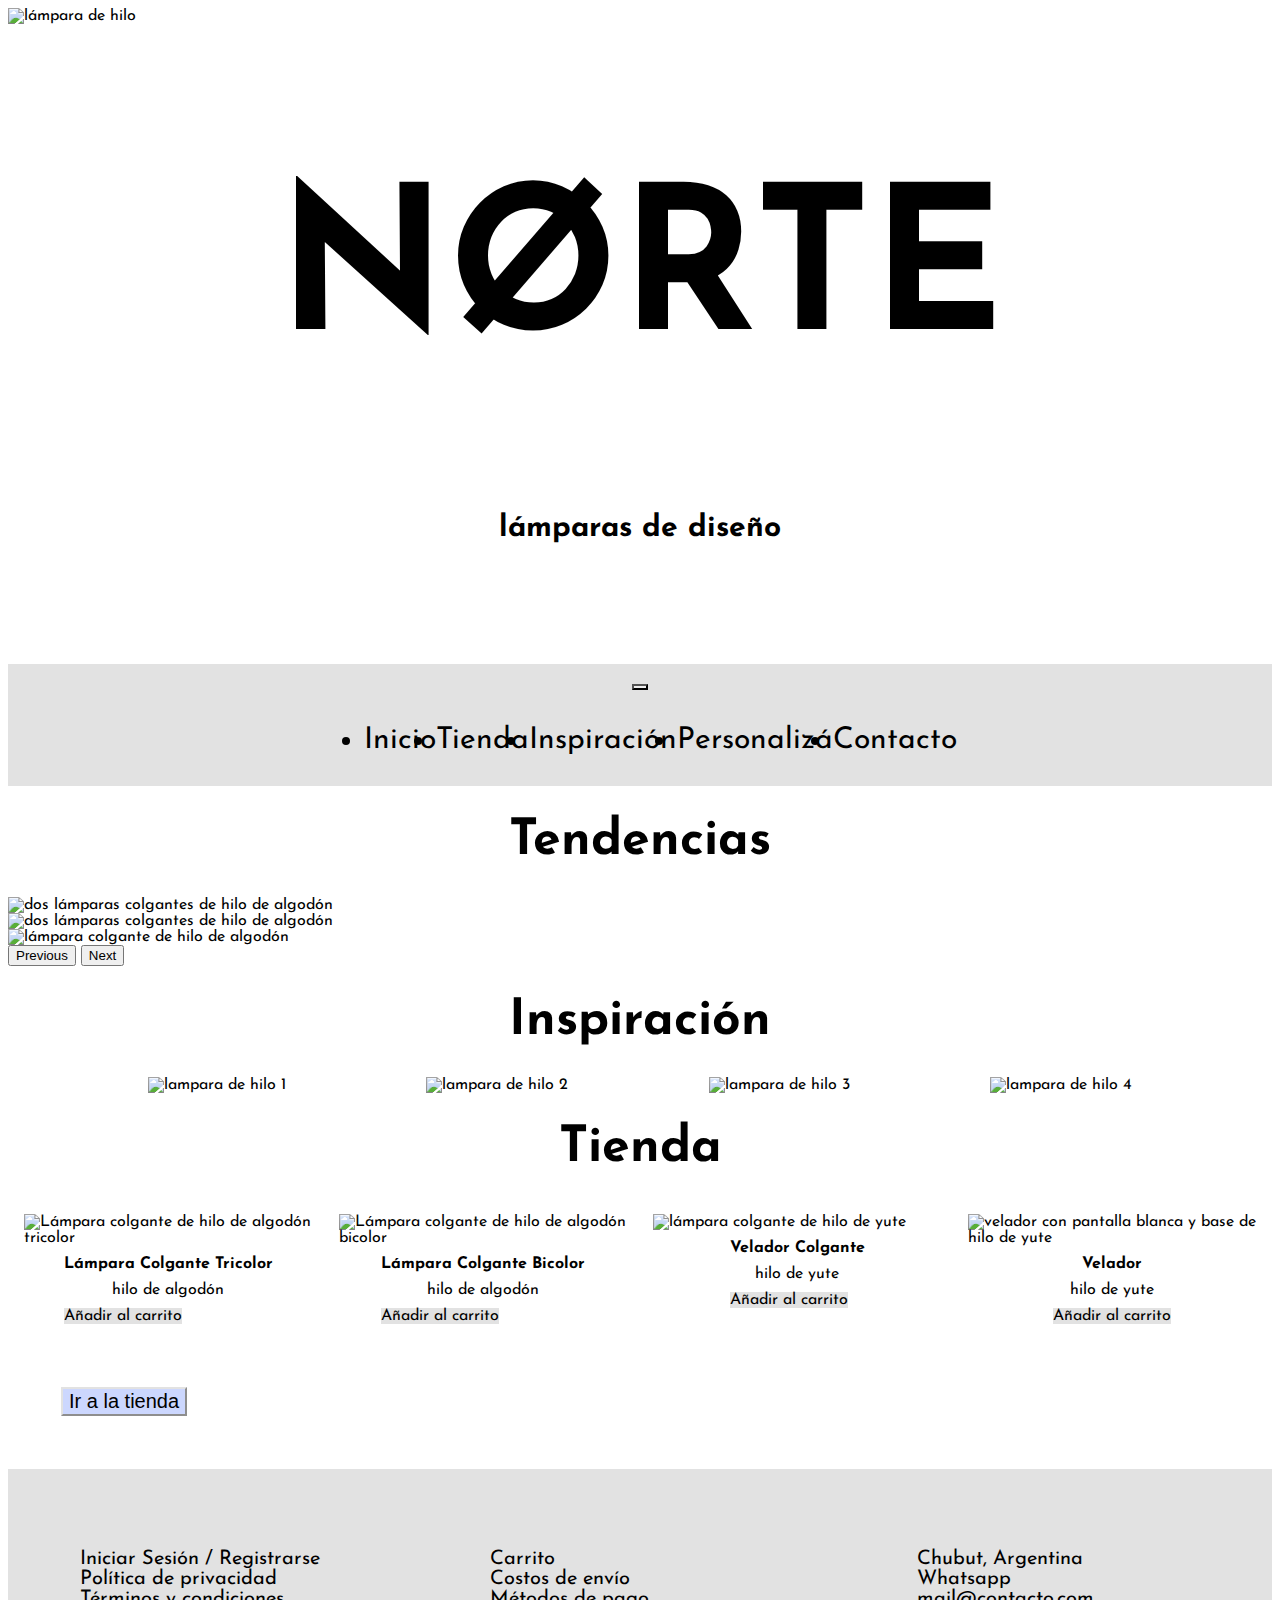
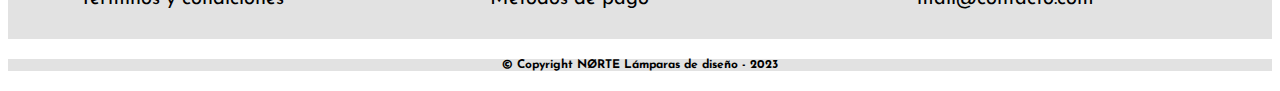
==== commit e8bf25bf: "cambios" ====
--- a/index.html
+++ b/index.html
@@ -18,6 +18,7 @@
 
 <body>
     <header>
+      <img src="./imagenes/fondoheader1.png" alt="lámpara de hilo">
         <div class="iconosheader">
             <a target="_blank" href="#"><i class="fa-solid fa-user" style="color: #000000;"></i></a>
             <a target="_blank" href="#"><i class="fa-solid fa-cart-shopping" style="color: #000000;"></i></a>
@@ -114,7 +115,7 @@
               <div class="card-body tarjeta-body">
                 <h5 class="card-title t-titulo txt-card h5-card">Lámpara Colgante Tricolor</h5>
                 <p class="card-text txt-card">hilo de algodón</p>
-                <a href="#" class="btn btn-primary boton boton-tienda txt-card">Añadir al carrito</a>
+                <a href="#" class="btn boton-tienda txt-card">Añadir al carrito</a>
               </div>
             </div>
            </div>
@@ -125,7 +126,7 @@
               <div class="card-body tarjeta-body">
                 <h5 class="card-title txt-card h5-card">Lámpara Colgante Bicolor</h5>
                 <p class="card-text txt-card">hilo de algodón</p>
-                <a href="#" class="btn btn-primary boton boton-tienda txt-card">Añadir al carrito</a>
+                <a href="#" class="btn boton-tienda txt-card">Añadir al carrito</a>
               </div>
             </div>
            </div>
@@ -136,7 +137,7 @@
               <div class="card-body tarjeta-body">
                 <h5 class="card-title txt-card h5-card">Velador Colgante</h5>
                 <p class="card-text txt-card">hilo de yute</p>
-                <a href="#" class="btn btn-primary boton boton-tienda txt-card">Añadir al carrito</a>
+                <a href="#" class="btn boton-tienda txt-card">Añadir al carrito</a>
               </div>
             </div>
            </div>
@@ -147,7 +148,7 @@
               <div class="card-body tarjeta-body">
                 <h5 class="card-title txt-card h5-card">Velador</h5>
                 <p class="card-text txt-card">hilo de yute</p>
-                <a href="#" class="btn btn-primary boton boton-tienda txt-card">Añadir al carrito</a>
+                <a href="#" class="btn boton-tienda txt-card">Añadir al carrito</a>
               </div>
             </div>
            </div>
@@ -156,7 +157,7 @@
       
         <section class="boton-ir-tienda">
           <div class="d-grid gap-2 col-6 mx-auto">
-            <button class="btn btn-primary btn-tienda" type="button"><a href="./paginas/tienda.html">Ir a la tienda</a></button>
+            <button class="btn btn-tienda" type="button"><a href="./paginas/tienda.html">Ir a la tienda</a></button>
           </div>
         </section>
 
--- a/css/style.css
+++ b/css/style.css
@@ -4,7 +4,6 @@
 }
 
 header {
-  background-color: #e2e2e2;
   padding-bottom: 90px;
 }
 header h2 {
@@ -35,7 +34,7 @@
 .div-contacto {
   margin: 3em;
   padding: 3em;
-  background-color: #f5f5f5;
+  background-color: #F2EDFC;
   border: 3px solid #ede8e4;
   justify-content: space-around;
 }
@@ -98,7 +97,7 @@
   align-items: center;
 }
 .boton-tienda:hover {
-  background-color: #f5f5f5;
+  background-color: #ADB7D9;
   text-decoration-color: black;
   border-color: black;
 }
@@ -153,7 +152,7 @@
 }
 
 .med-check:checked {
-  background-color: #ab7a1e;
+  background-color: #ADB7D9;
   border-color: black;
   border-width: 0.5px;
 }
@@ -267,6 +266,7 @@
 .navegacion {
   display: flex;
   justify-content: space-evenly;
+  background-color: #e2e2e2;
   font-size: 30px;
 }
 
@@ -283,12 +283,12 @@
   padding: 3px;
 }
 .boton-ir-tienda:active {
-  background-color: #f5f5f5;
+  background-color: #CCD7FE;
   border-color: #f5f5f5;
 }
 
 .btn-tienda {
-  background-color: #e2e2e2;
+  background-color: #CCD7FE;
   border-radius: 0;
   border-color: #e2e2e2;
   font-size: 20px;
@@ -296,8 +296,8 @@
   transition: all 1.1s;
 }
 .btn-tienda:hover {
-  background-color: #f5f5f5;
-  border-color: #f5f5f5;
+  background-color: #729DFF;
+  border-color: #729DFF;
   transform: scale(1.2);
 }
 
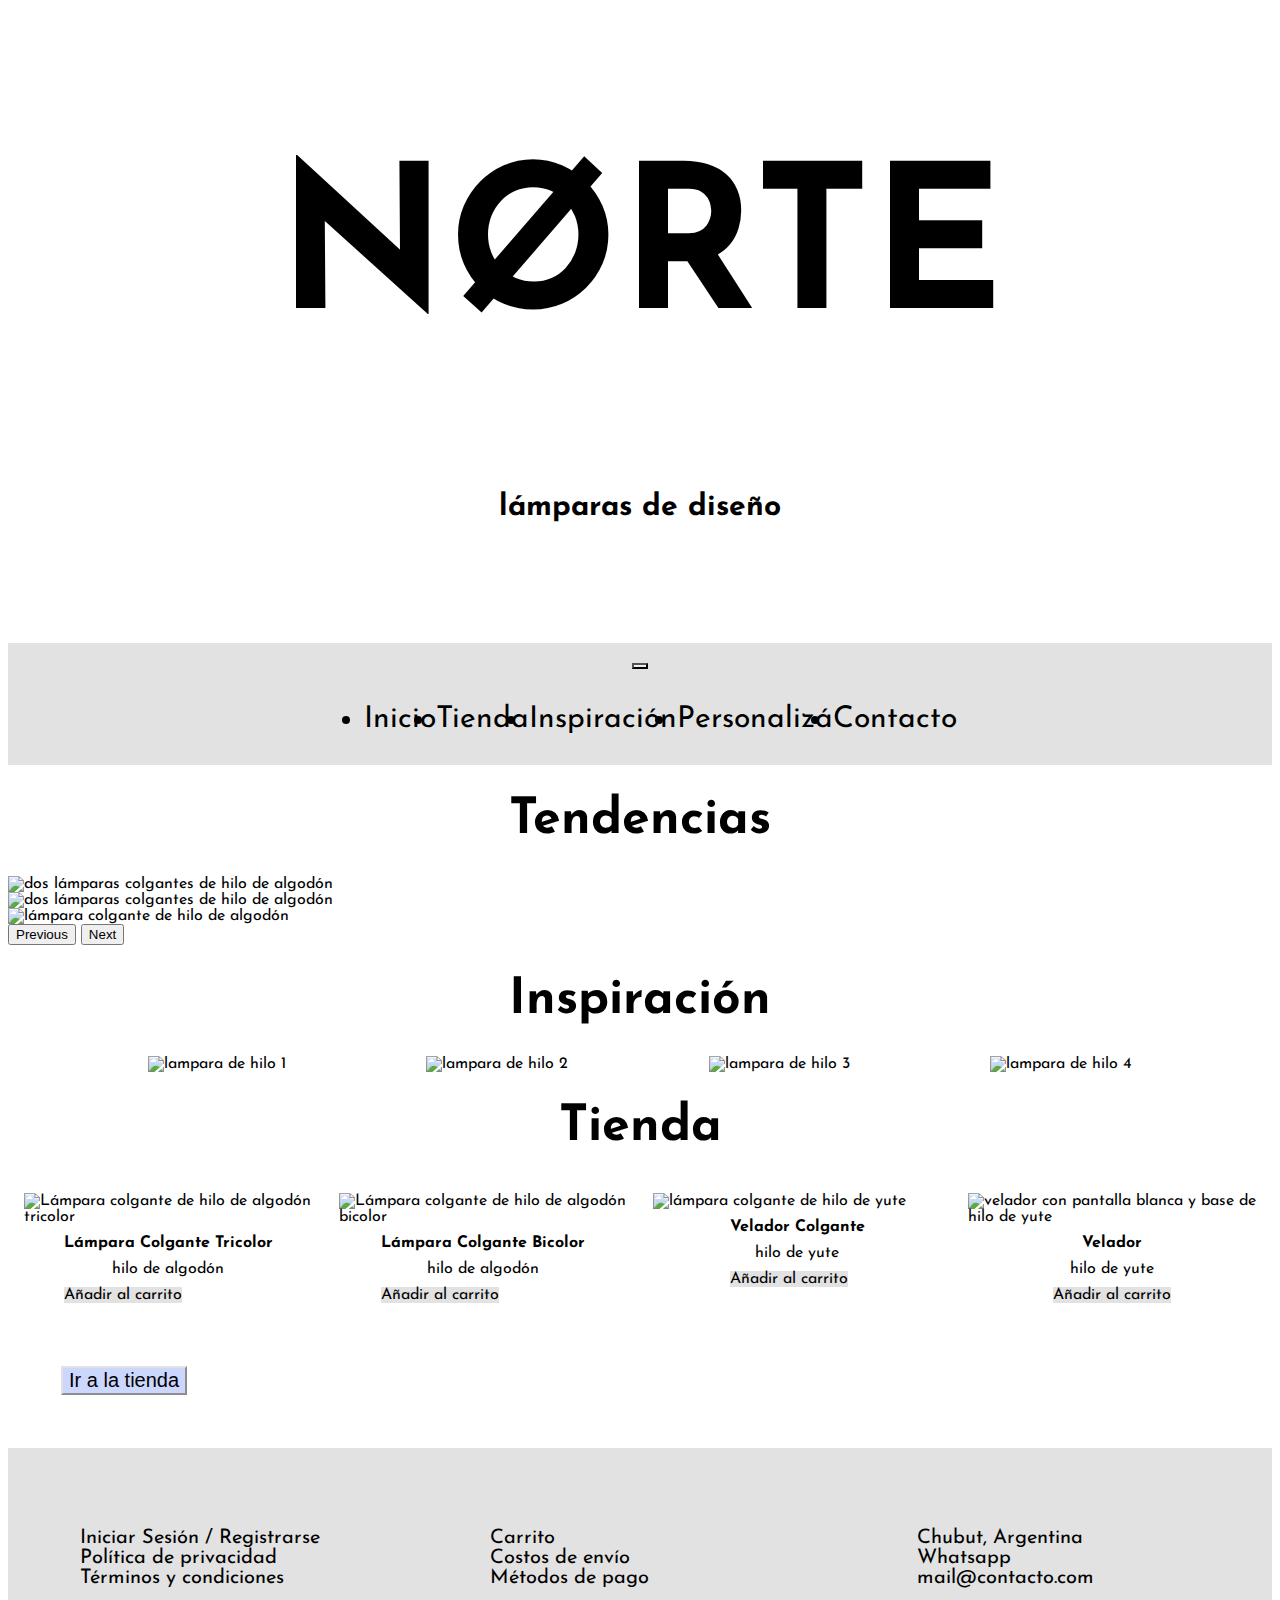
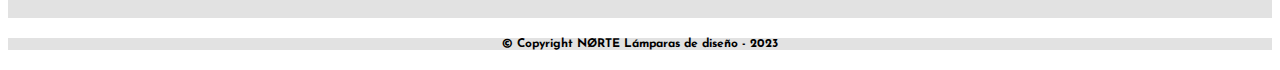
==== commit 2b3ffb48: "cambios" ====
--- a/index.html
+++ b/index.html
@@ -18,7 +18,6 @@
 
 <body>
     <header>
-      <img src="./imagenes/fondoheader1.png" alt="lámpara de hilo">
         <div class="iconosheader">
             <a target="_blank" href="#"><i class="fa-solid fa-user" style="color: #000000;"></i></a>
             <a target="_blank" href="#"><i class="fa-solid fa-cart-shopping" style="color: #000000;"></i></a>
--- a/css/style.css
+++ b/css/style.css
@@ -4,6 +4,7 @@
 }
 
 header {
+  background-image: url(/imagenes/fondoheader1.png);
   padding-bottom: 90px;
 }
 header h2 {
@@ -132,6 +133,10 @@
   font-size: 30px;
   margin-left: 10px;
   margin-top: 30px;
+}
+
+.main {
+  margin-left: 50px;
 }
 
 /* COLOR */
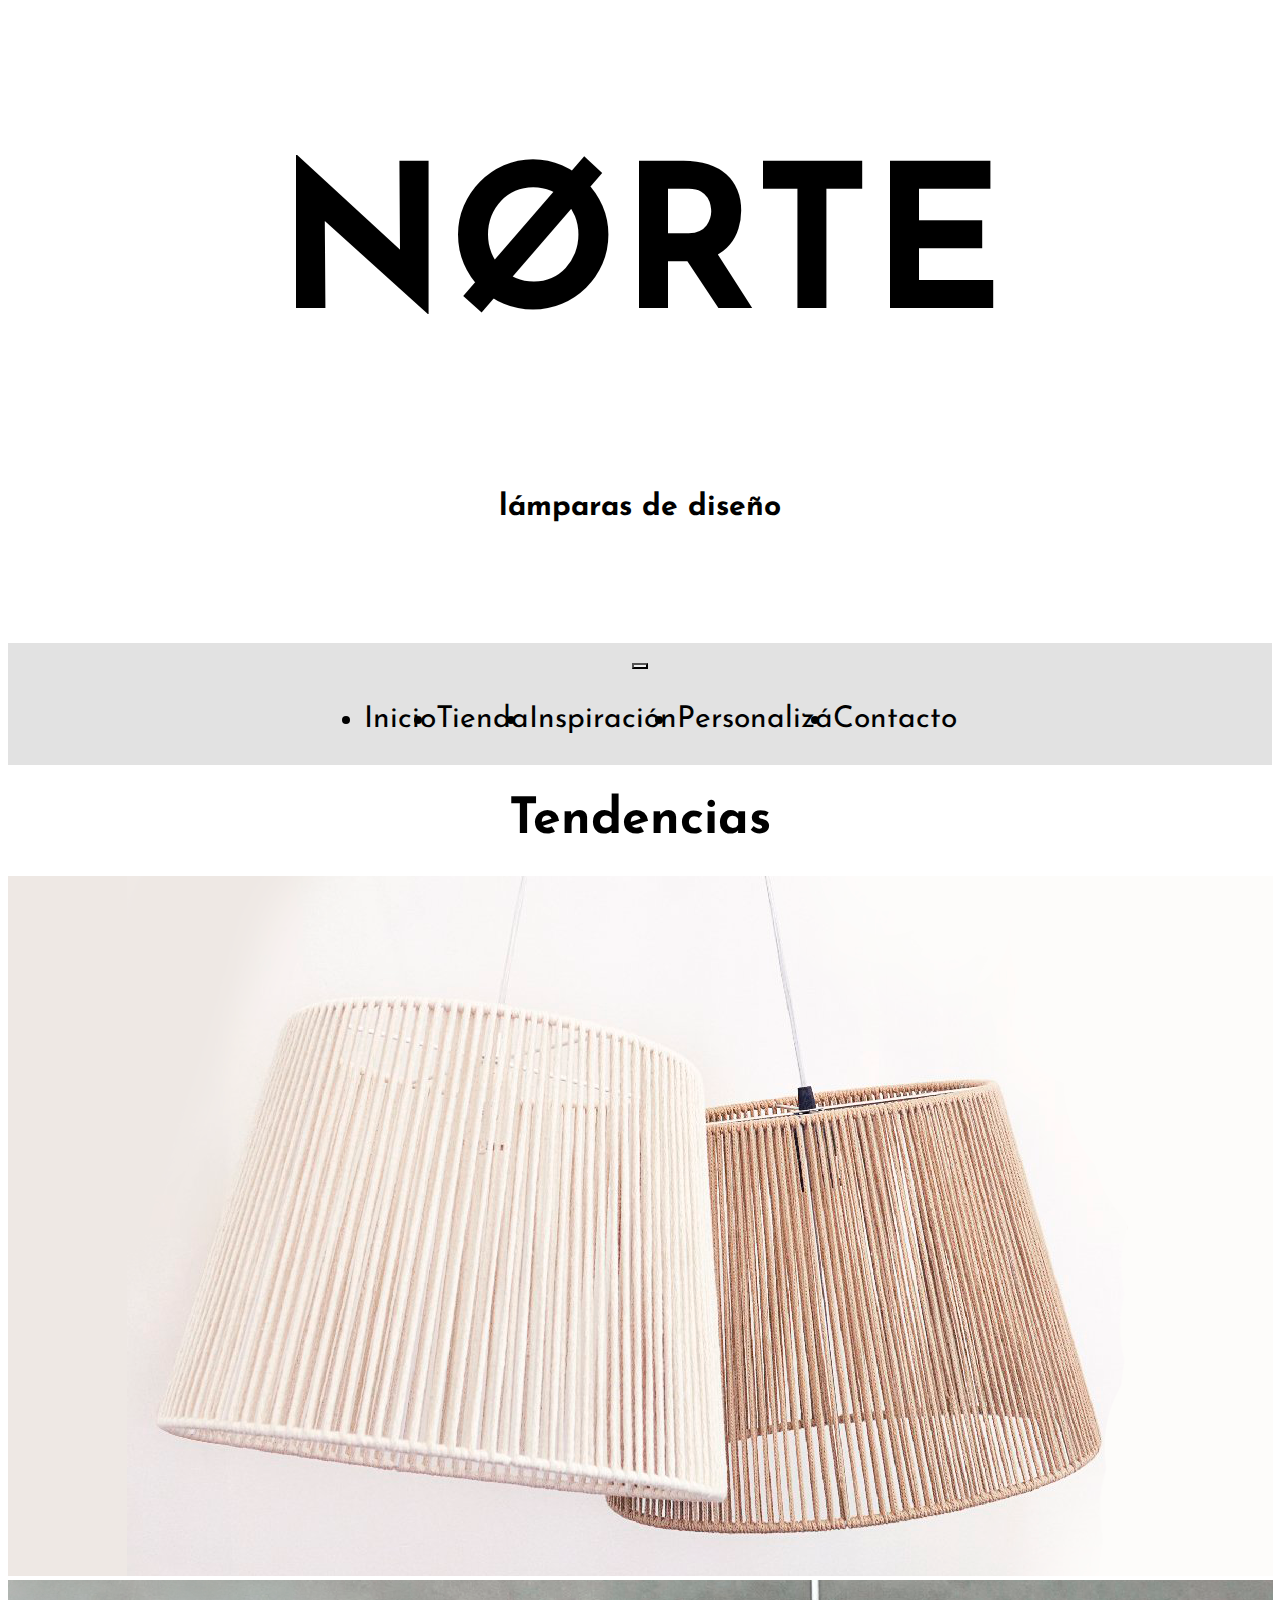
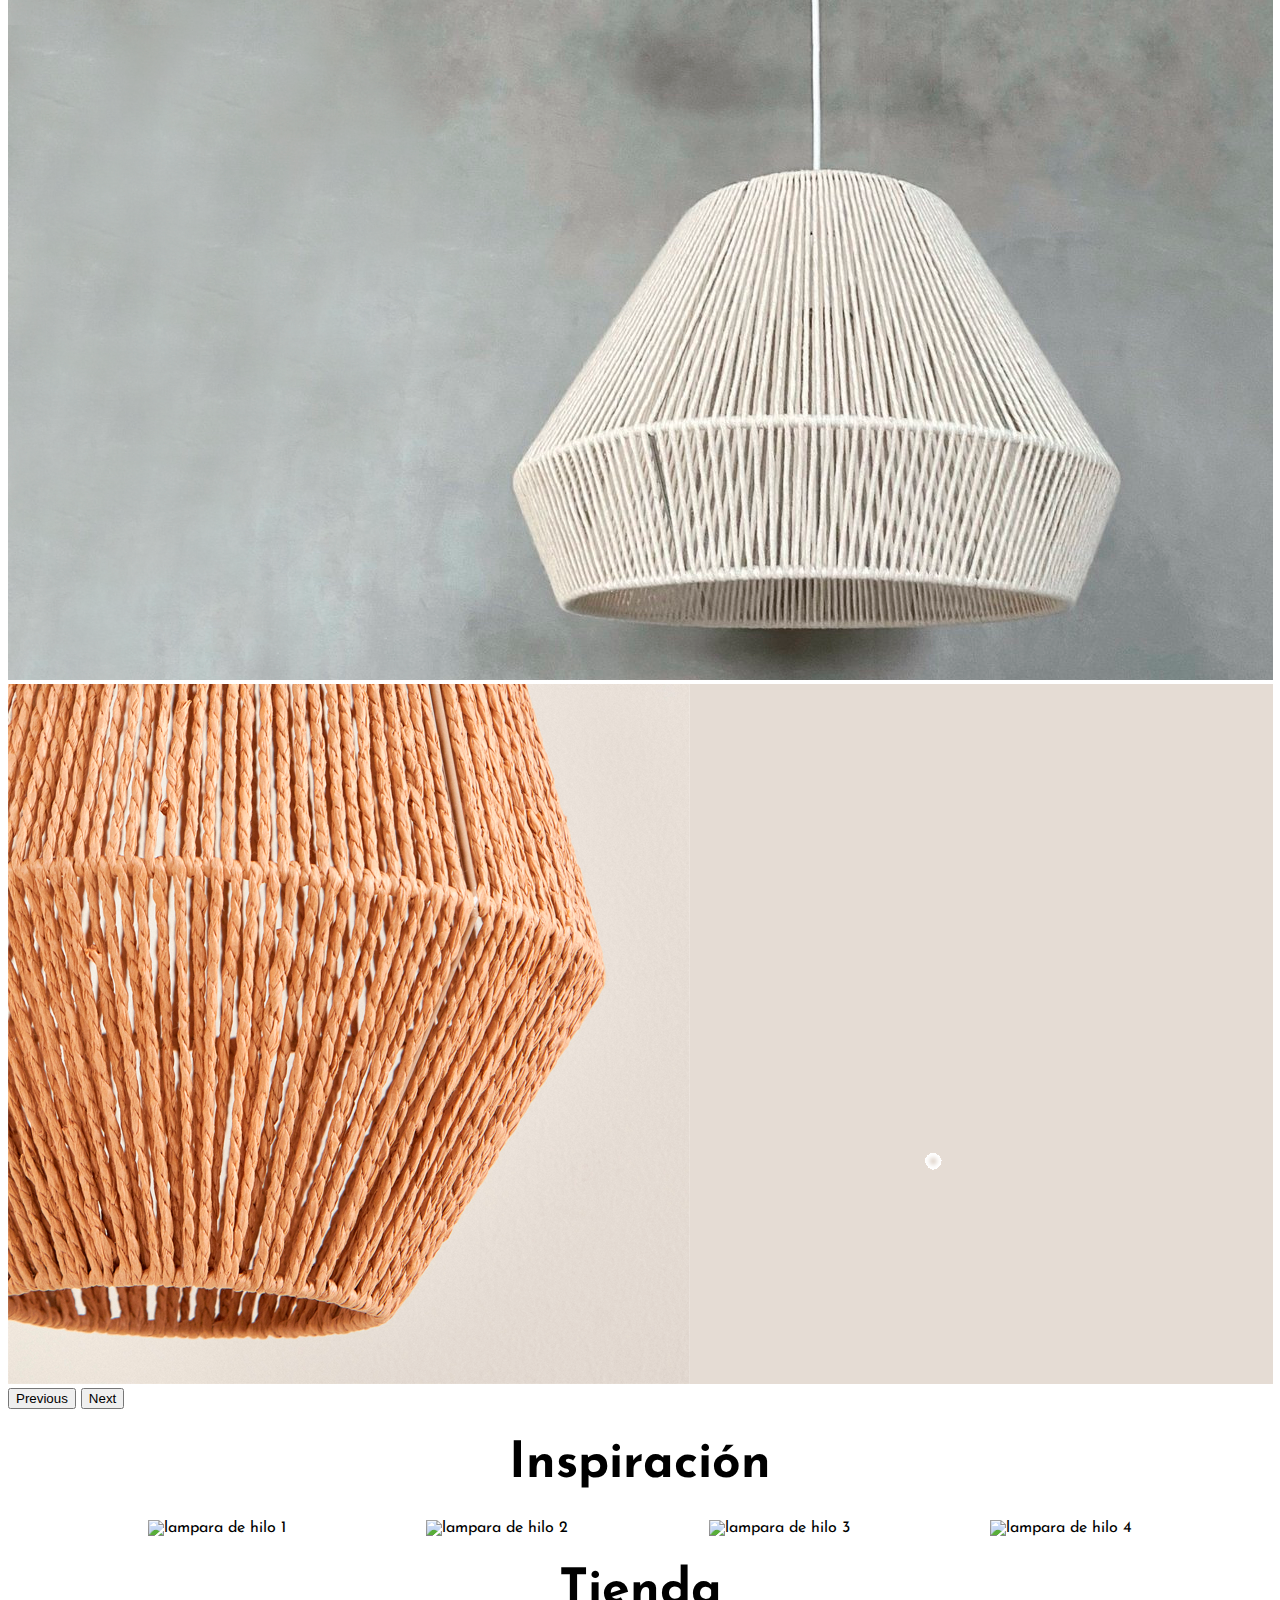
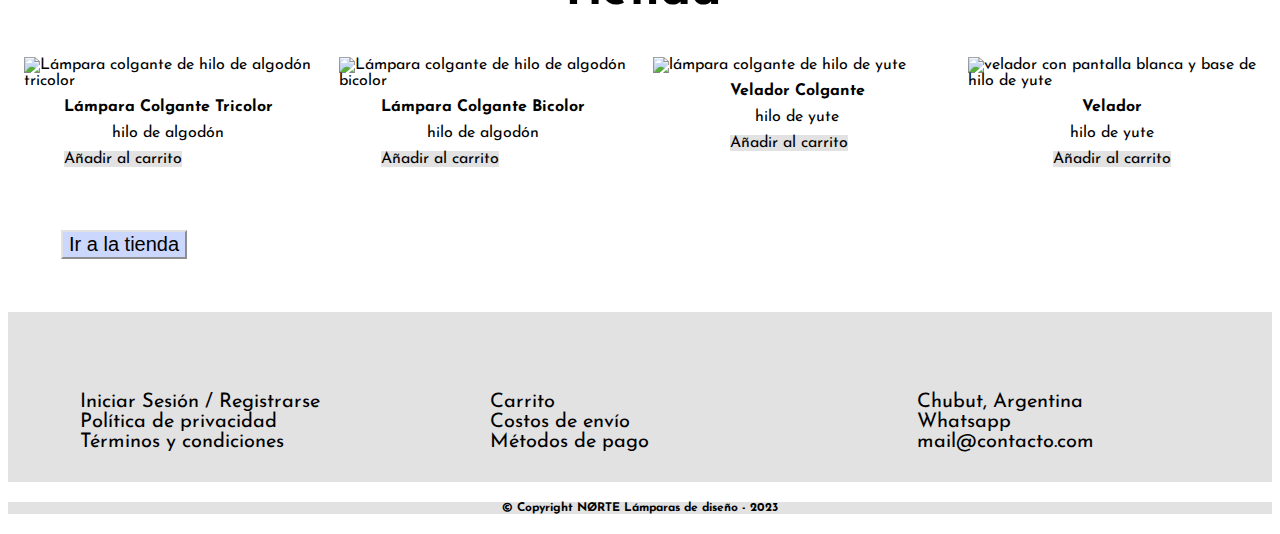
==== commit 54d4830a: "cambios" ====
--- a/index.html
+++ b/index.html
@@ -31,7 +31,7 @@
           <nav class="navbar navbar-expand-lg">
             <div class="container-fluid">
               <button class="navbar-toggler toogler-mio" type="button" data-bs-toggle="collapse" data-bs-target="#navbarNav" aria-controls="navbarNav" aria-expanded="false" aria-label="Toggle navigation">
-                <span class="navbar-toggler-icon toogler-mio-icono"></span>
+                <span class="navbar-toggler-icon"></span>
               </button>
               <div class="collapse navbar-collapse" id="navbarNav">
                 <ul class="navbar-nav navegacion">
--- a/css/style.css
+++ b/css/style.css
@@ -131,12 +131,8 @@
 }
 .titulo-per {
   font-size: 30px;
-  margin-left: 10px;
+  margin-left: 30px;
   margin-top: 30px;
-}
-
-.main {
-  margin-left: 50px;
 }
 
 /* COLOR */
@@ -144,7 +140,7 @@
   display: flex;
   column-gap: 20px;
   border-radius: 0%;
-  margin: 10px;
+  margin: 30px;
 }
 
 /* TIPO DE LÁMPARA */
@@ -152,7 +148,7 @@
   display: flex;
   column-gap: 20px;
   padding-left: 10px;
-  margin: 10px;
+  margin: 30px;
   font-size: 20px;
 }
 
@@ -166,7 +162,7 @@
 .chck-medidas {
   display: flex;
   column-gap: 20px;
-  margin: 10px;
+  margin: 30px;
   padding: 10px;
   font-size: 20px;
 }
@@ -175,7 +171,7 @@
 .chck-material {
   display: flex;
   column-gap: 20px;
-  margin: 10px;
+  margin: 30px;
   padding: 10px;
   font-size: 20px;
 }
@@ -259,10 +255,6 @@
   }
 }
 /* TOGGLER */
-.toogler-mio-icono {
-  background-image: url("../imagenes/favicon.png");
-}
-
 .toogler-mio {
   border-radius: 0%;
 }
